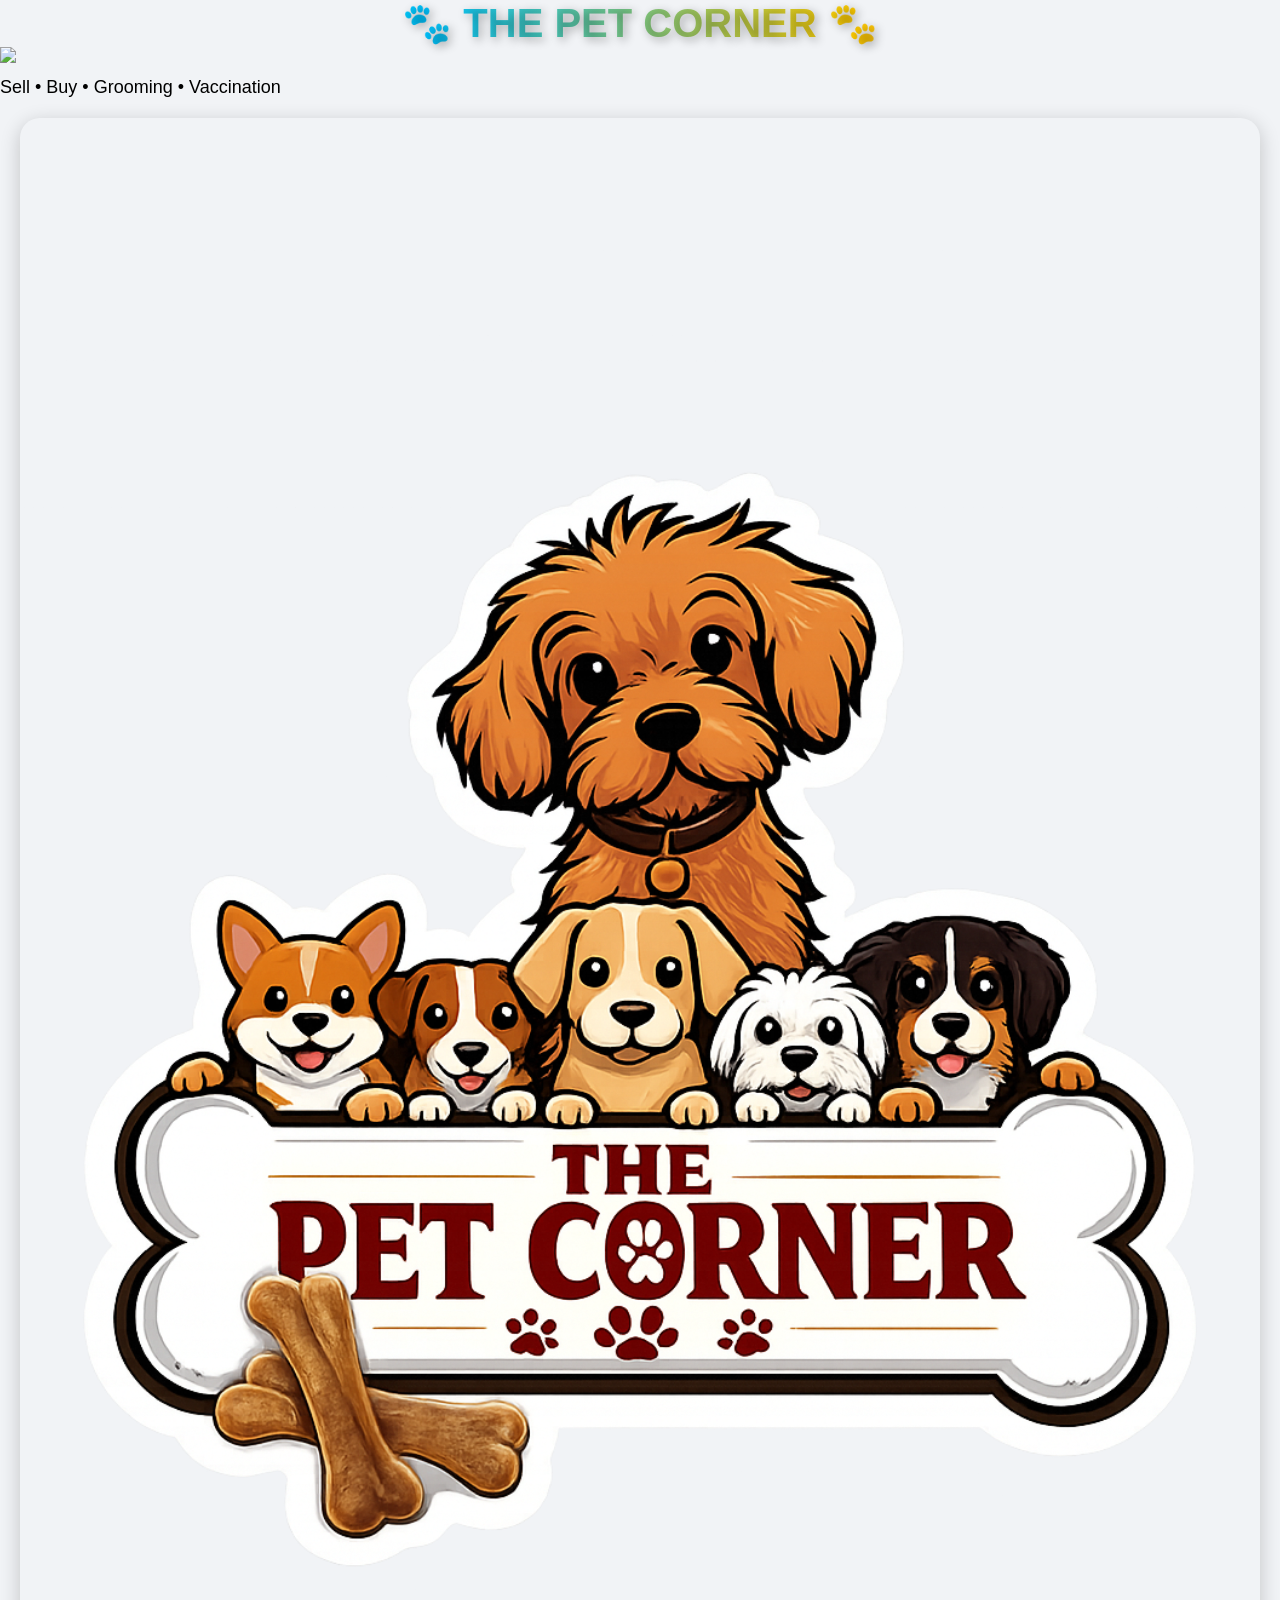
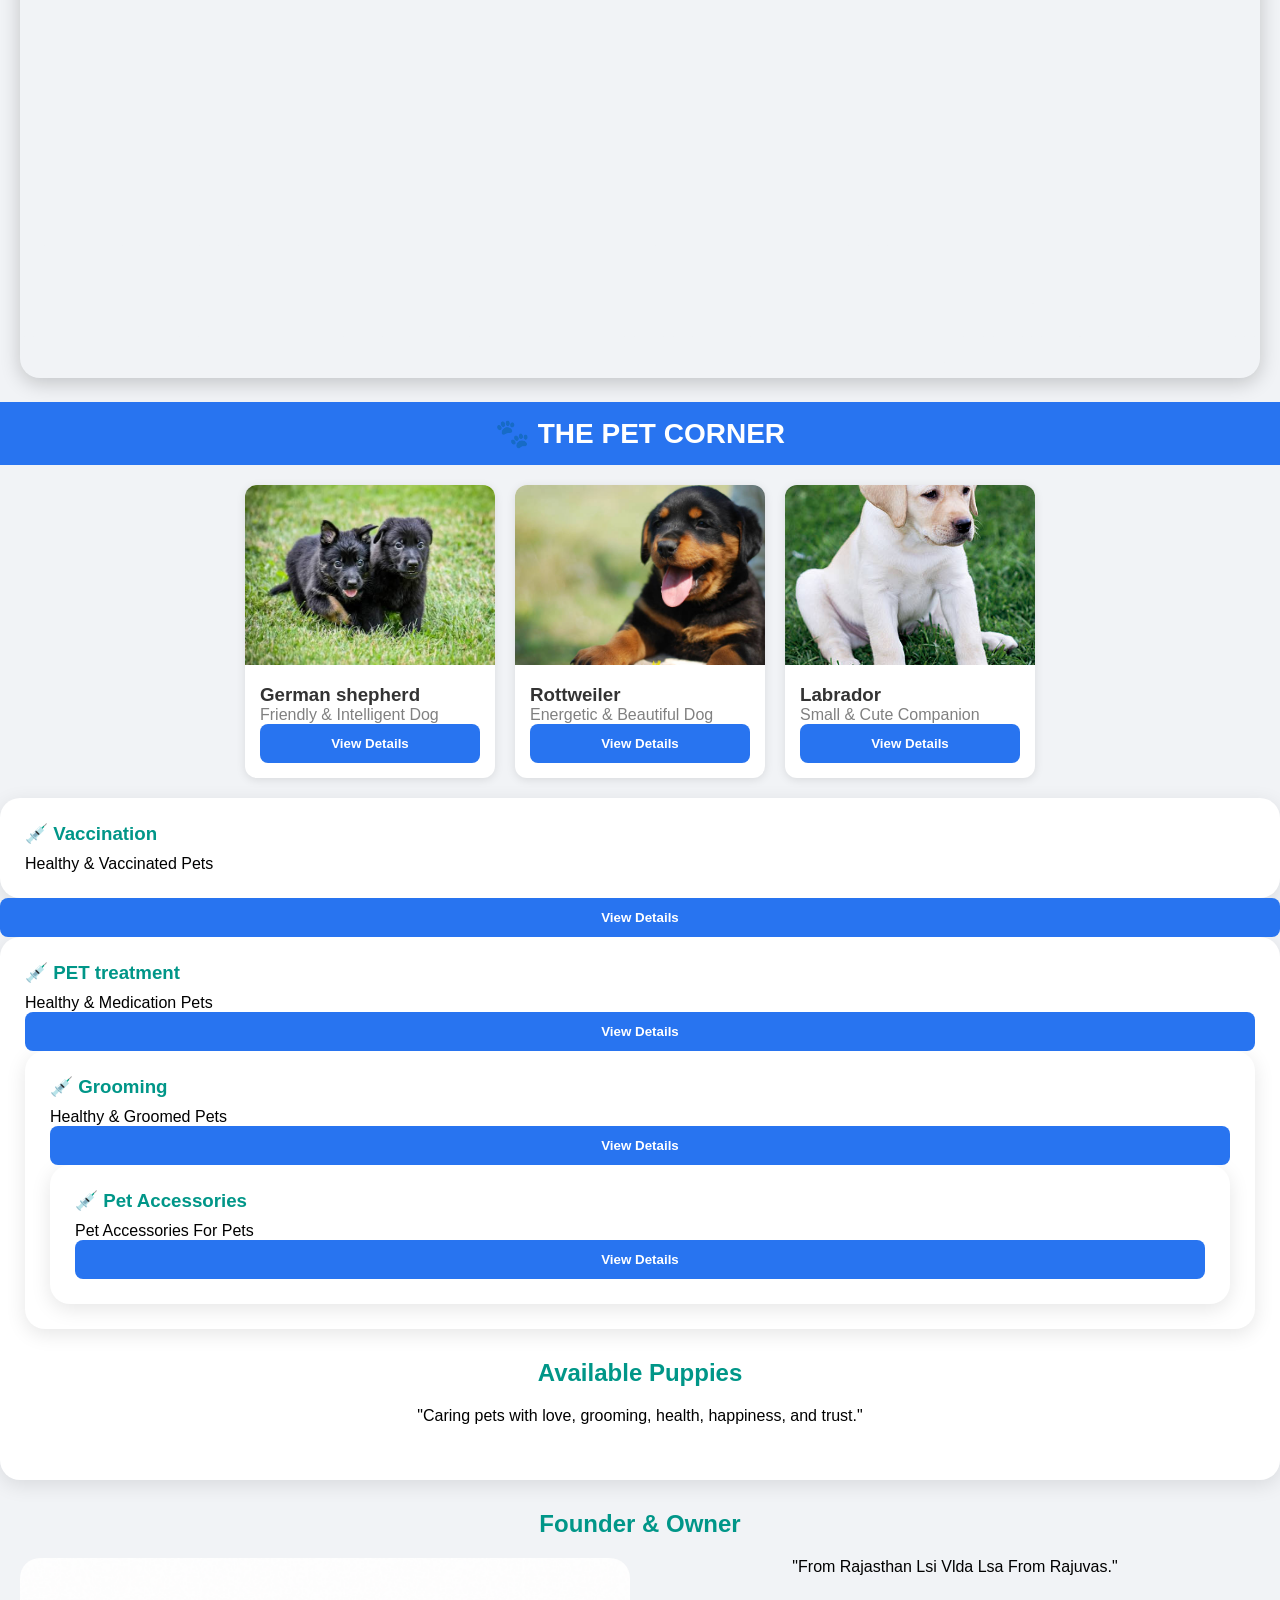
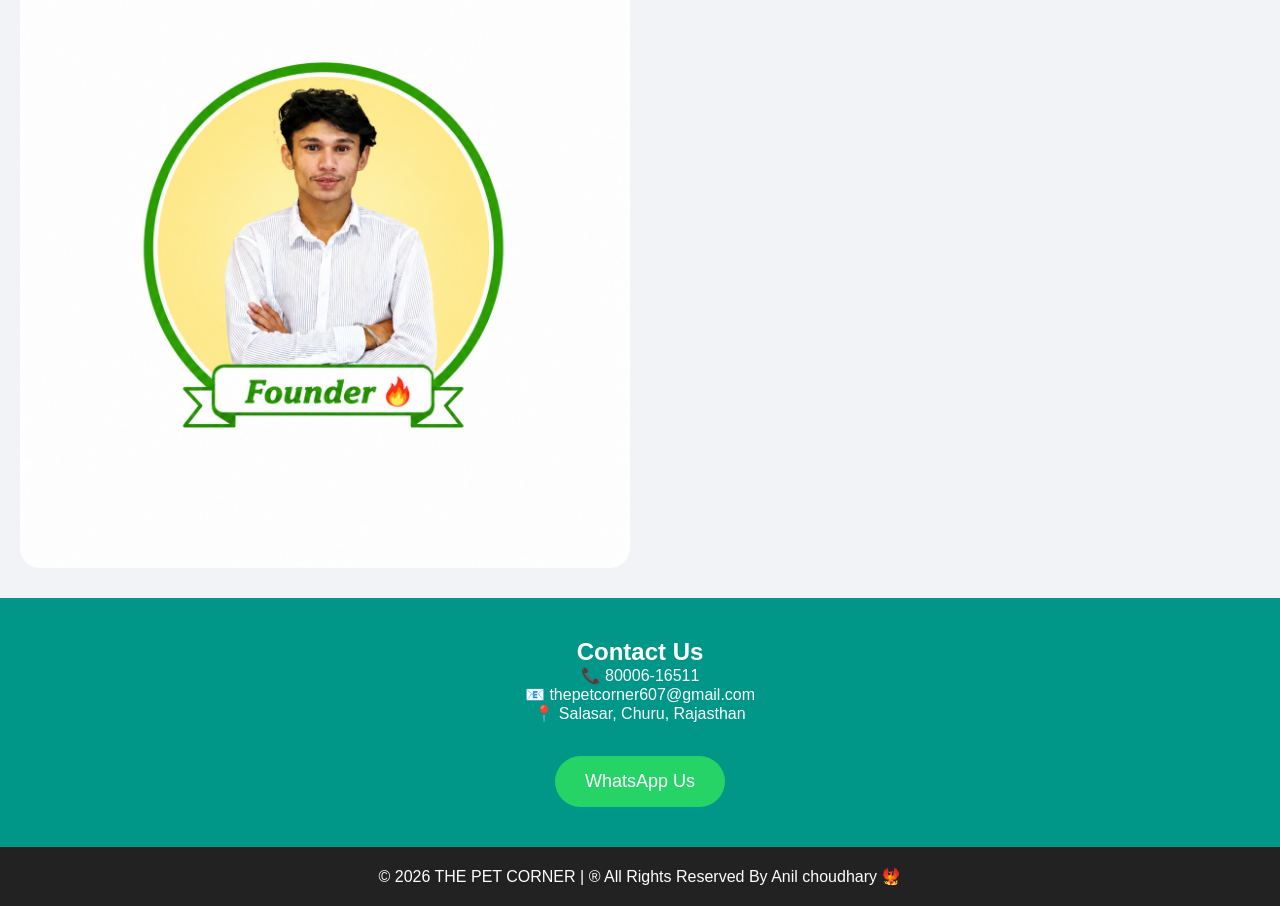
==== index.html @ 52d4ee11 "Update index.html" ====
<!DOCTYPE html>
<html lang="en">
<head>
  
 </head>

<meta charset="UTF-8">
<meta name="viewport" content="width=device-width, initial-scale=1.0">
<h1 class="site-title">🐾 THE PET CORNER 🐾</h1>
<style> .site-title{
    font-size: 40px;
    font-family: 'Poppins', sans-serif;
    font-weight: bold;
    text-align: center;
    background: linear-gradient(
        90deg,
        #00ff88,
        #00c3ff,
        #ffcc00,
        #ff66cc
    );
    -webkit-background-clip: text;
    -webkit-text-fill-color: transparent;
    text-shadow: 3px 3px 10px rgba(0,0,0,0.3);
    animation: glow 2s infinite alternate;
}

@keyframes glow {
    from {
        filter: drop-shadow(0 0 5px #00ff88);
    }
    to {
        filter: drop-shadow(0 0 15px #00c3ff);
    }
}
*{
margin:0;
padding:0;
box-sizing:border-box;
font-family:Arial,sans-serif;
}
body{
background:#f5f5f5;
}

<header> 
</header>
     alt="The Pet Corner Logo"
     class="logo">

header img{
width:60px;
border-radius:20px;
margin-bottom:15px;
}

header h1{
font-size:40px;
}

header p{
font-size:18px;
margin-top:10px;
}

.banner{
padding:20px;
}

.banner img{
width:100%;
border-radius:20px;
box-shadow:0 5px 20px rgba(0,0,0,0.2);
}

.services{
padding:30px 20px;
text-align:center;
}

.services h2{
font-size:32px;
margin-bottom:25px;
color:#009688;
}

.cards{
display:grid;
grid-template-columns:repeat(auto-fit,minmax(180px,1fr));
gap:20px;
}

.card{
background:white;
padding:25px;
border-radius:20px;
box-shadow:0 5px 20px rgba(0,0,0,0.1);
transition:0.3s;
}

.card:hover{
transform:translateY(-10px);
}

.card h3{
color:#009688;
margin-bottom:10px;
}

.gallery{
padding:30px 20px;
text-align:center;
}

.gallery h2{
color:#009688;
margin-bottom:20px;
}

.images{
display:grid;
grid-template-columns:repeat(auto-fit,minmax(250px,1fr));
gap:20px;
}

.images img{
width:100%;
border-radius:20px;
}

.contact{
background:#009688;
color:white;
text-align:center;
padding:40px 20px;
}

.btn{
display:inline-block;
background:#25D366;
padding:15px 30px;
border-radius:50px;
text-decoration:none;
color:white;
font-size:18px;
margin-top:15px;
}

footer{
background:#222;
color:white;
text-align:center;
padding:20px;
}
</style>
</head>

<body>

<header>

<img src="images/file_00000000beac72098fe82e5ff1f8ca90.png">

<h1> <style="Red"> </h1>

<p>     Sell • Buy • Grooming • Vaccination</p>

</header>


<section class="banner">

<img src="images/file_00000000352c72088e2aa1fa231c0dc7.png">

</section>


<!DOCTYPE html>
<html>
<head>
<title>Pet Corner</title>
<style>
body{
    font-family: Arial;
    background:#f1f3f6;
    margin:0;
}

.header{
    background:#2874f0;
    color:white;
    padding:15px;
    text-align:center;
    font-size:28px;
    font-weight:bold;
}

.pet-container{
    display:flex;
    flex-wrap:wrap;
    justify-content:center;
    gap:20px;
    padding:20px;
}

.pet-card{
    width:250px;
    background:white;
    border-radius:12px;
    box-shadow:0 2px 10px rgba(0,0,0,0.1);
    overflow:hidden;
    transition:0.3s;
}

.pet-card:hover{
    transform:translateY(-5px);
}

.pet-card img{
    width:100%;
    height:180px;
    object-fit:cover;
}

.pet-info{
    padding:15px;
}

.pet-info h3{
    margin:0;
    color:#333;
}

.pet-info p{
    color:gray;
}

button{
    width:100%;
    background:#2874f0;
    color:white;
    border:none;
    padding:12px;
    border-radius:8px;
    cursor:pointer;
    font-weight:bold;
}

button:hover{
    background:#1c5dc9;
}
</style>
</head>
<body>

<div class="header">
🐾 THE PET CORNER
</div>

<div class="pet-container">

    <div class="pet-card">
        <img src="logo/forselldog1.jpeg">
        <div class="pet-info">
            <h3>German shepherd</h3>
            <p>Friendly & Intelligent Dog</p>
            <button onclick="showDetails('German Shepherd')">
                View Details
            </button>
        </div>
    </div>

    <div class="pet-card">
        <img src="logo/forselldog2.jpg">
        <div class="pet-info">
            <h3>Rottweiler</h3>
            <p>Energetic & Beautiful Dog</p>
            <button onclick="showDetails('Rottweiler')">
                View Details
            </button>
        </div>
    </div>

    <div class="pet-card">
        <img src="logo/forselldog3.jpg">
        <div class="pet-info">
            <h3>Labrador</h3>
            <p>Small & Cute Companion</p>
            <button onclick="showDetails('Labrador')">
                View Details
            </button>
        </div>
    </div>

</div>

<script>
function showDetails(breed){

if(breed=="German Shepherd"){
alert(
"German shepherd\n\nLife: 4-6 months\nNature: Friendly\nPrice: ₹10,000 - 15,000"
);
}

if(breed=="Rottweiler"){
alert(
"Siberian Husky\n\nLife: 3-6 months\nNature: Energetic\nPrice: ₹10,000 - ₹20,000"
);
}

if(breed=="Labrador"){
alert(
"Pug\n\nLife: 3-12 months\nNature: Cute & Loyal\nPrice: ₹8,000 - ₹25,000"
);
}

}
</script>

</body>
</html>

<script>
function showDetails(breed){

if(breed=="German Shepherd"){
alert(
"Gsd,doublecoat\n\nLife: 3 -6months\nNature: Friendly\nPrice: ₹11,500 - ₹15,000"
);
}

if(breed=="Rottweiler"){
alert(
"Rottweiler\n\nLife: 3-6 months\nNature: Energetic\nPrice: ₹13,000 - ₹18,000"
);
}

if(breed=="Labrador"){
alert(
"Labrador\n\nLife: 3-8 monthss\nNature: Cute & Loyal\nPrice: ₹5,000 - ₹15,000"
);
}

}
</script>
</div>
</body>

<div id="websiteContent">
 
<div class="card">
<h3>💉 Vaccination</h3>
<p>Healthy & Vaccinated Pets</p>
<style>
.view details-btn{
    background: #25D366;/* WhatsApp Green */
    color: white;
    border: none;
    padding: 10px 25px;
    width: 150px; /* Button chota hoga */
    height: 45px;
    border-radius: 12px;
    font-size: 16px;
    font-weight: bold;
    cursor: pointer;
    display: block;
    margin: 15px auto;
}

.vaccination-btn:hover{
    background: #1ebe5d;
}
</style>
</div>
</div>
  <button onclick="window.open('https://wa.me/918000616511')">
View Details
  </button>
<div class="card">
<h3>💉 PET treatment</h3>
<p>Healthy & Medication Pets</p>

  <button onclick="window.open('https://wa.me/918000616511')">
View Details
  </button>
<div class="card">
<h3>💉 Grooming</h3>
<p>Healthy & Groomed Pets</p>

  <button onclick="window.open('https://wa.me/918000616511')">
View Details
  </button>
<div class="card">
<h3>💉 Pet Accessories</h3>
<p>Pet Accessories For Pets</p>

  <button onclick="window.open('https://wa.me/918000616511')">
View Details
  </button>

<style>
.view details-btn{
    background: #25D366;/* WhatsApp Green */
    color: white;
    border: none;
    padding: 10px 25px;
    width: 150px; /* Button chota hoga */
    height: 45px;
    border-radius: 12px;
    font-size: 16px;
    font-weight: bold;
    cursor: pointer;
    display: block;
    margin: 15px auto;
}

.vaccination-btn:hover{
    background: #1ebe5d;
}
</style>
</div>
</div>
<section class="gallery">
  
<h2>Available Puppies</h2>

<div class="images">

"Caring pets with love, grooming, health, happiness, and trust."

</div>
</div>

</section>


<section class="gallery">

<h2>Founder & Owner</h2>

<div class="images">

<img src="logo/file_000000001bac720b96f22aa8c407ec37.png">
"From Rajasthan Lsi Vlda Lsa From Rajuvas."

</div>

</section>

<section class="contact">

<h2>Contact Us</h2>

<p>📞 80006-16511</p>

<p>📧 thepetcorner607@gmail.com</p>

<p>📍 Salasar, Churu, Rajasthan</p>

<br>

<a class="btn"
href="https://wa.me/918000616511">
WhatsApp Us
</a>

</section>


<footer>

© 2026 THE PET CORNER | ® All Rights Reserved By Anil choudhary 🐦‍🔥

</footer>

<img src="images/Screenshot_2026-07-08-22-14-52-12_99c04817c0de5652397fc8b56c3b3817.jpg" class="logo" alt="Anil Choudhary 607>

</body>
  <img src="images/file_00000000beac72098fe82e5ff1f8ca90.png" class="logo" alt="Anil choudhary 607>
  
</html>
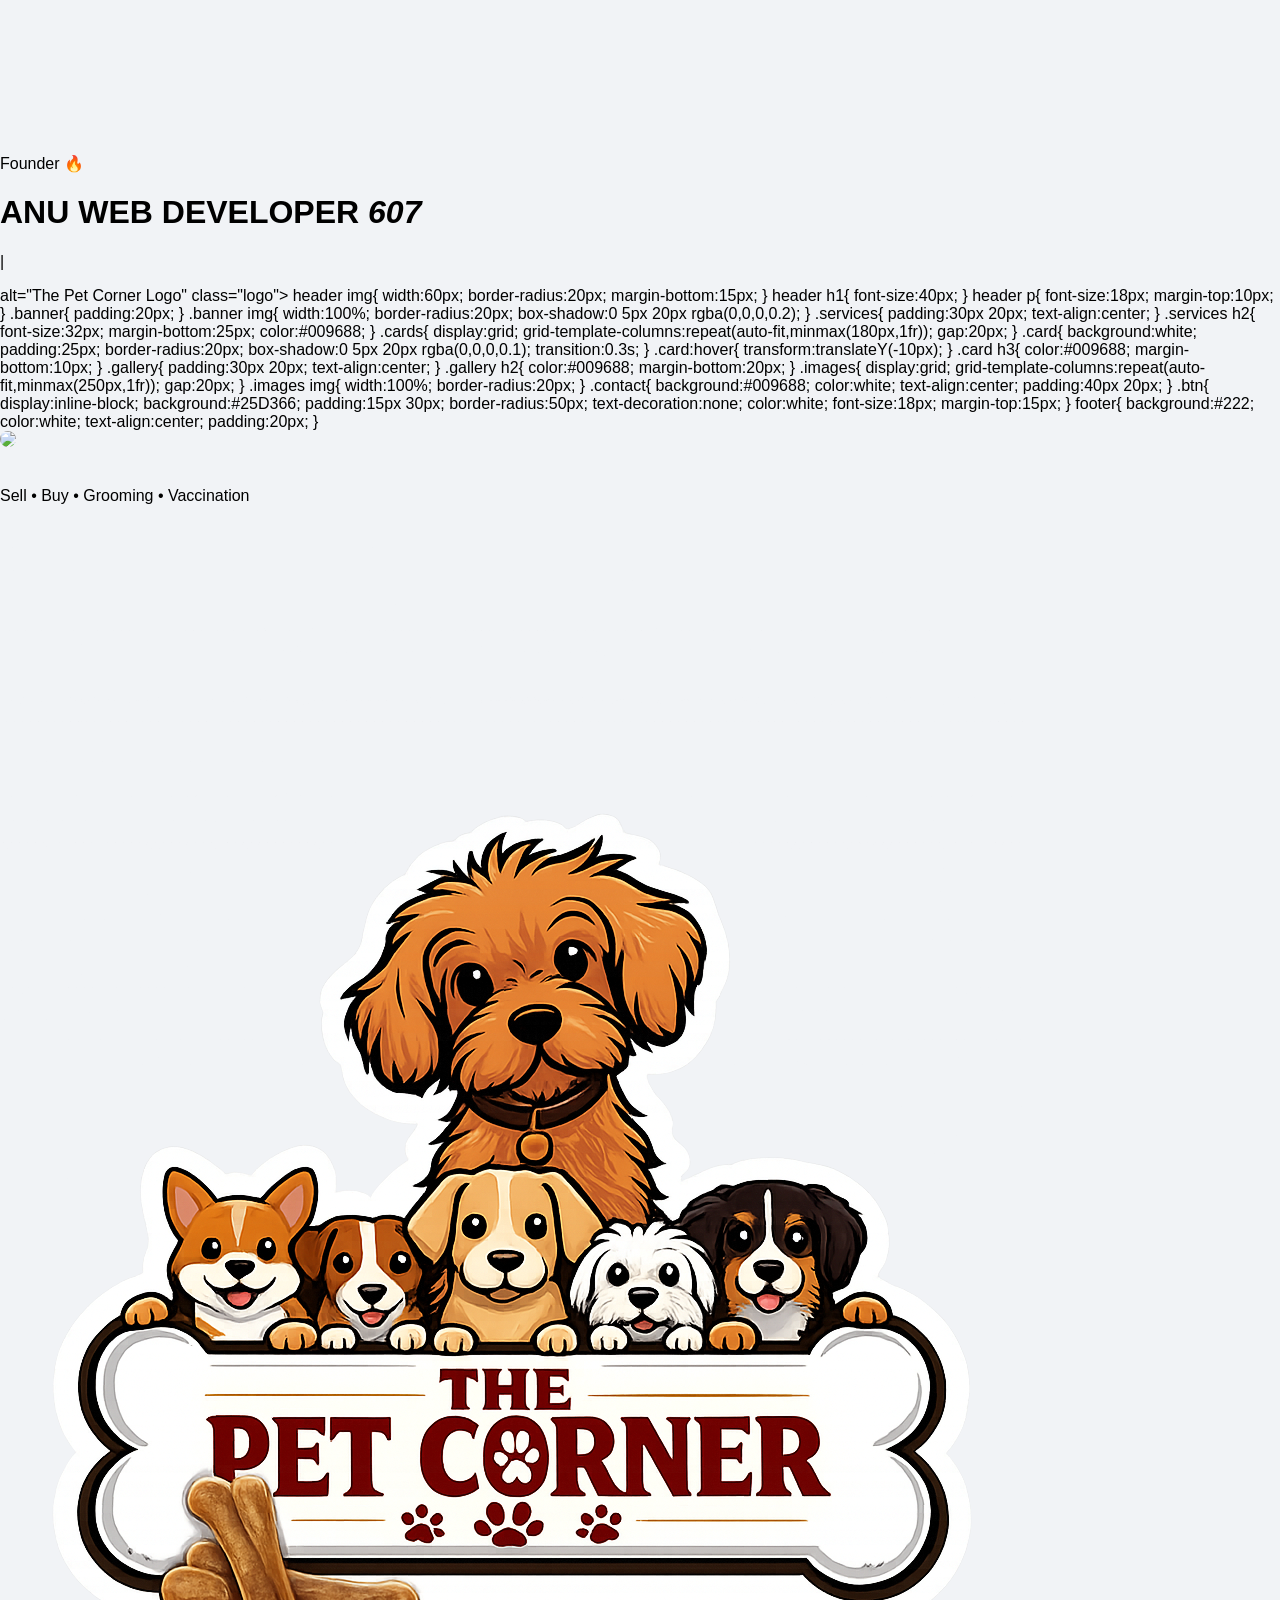
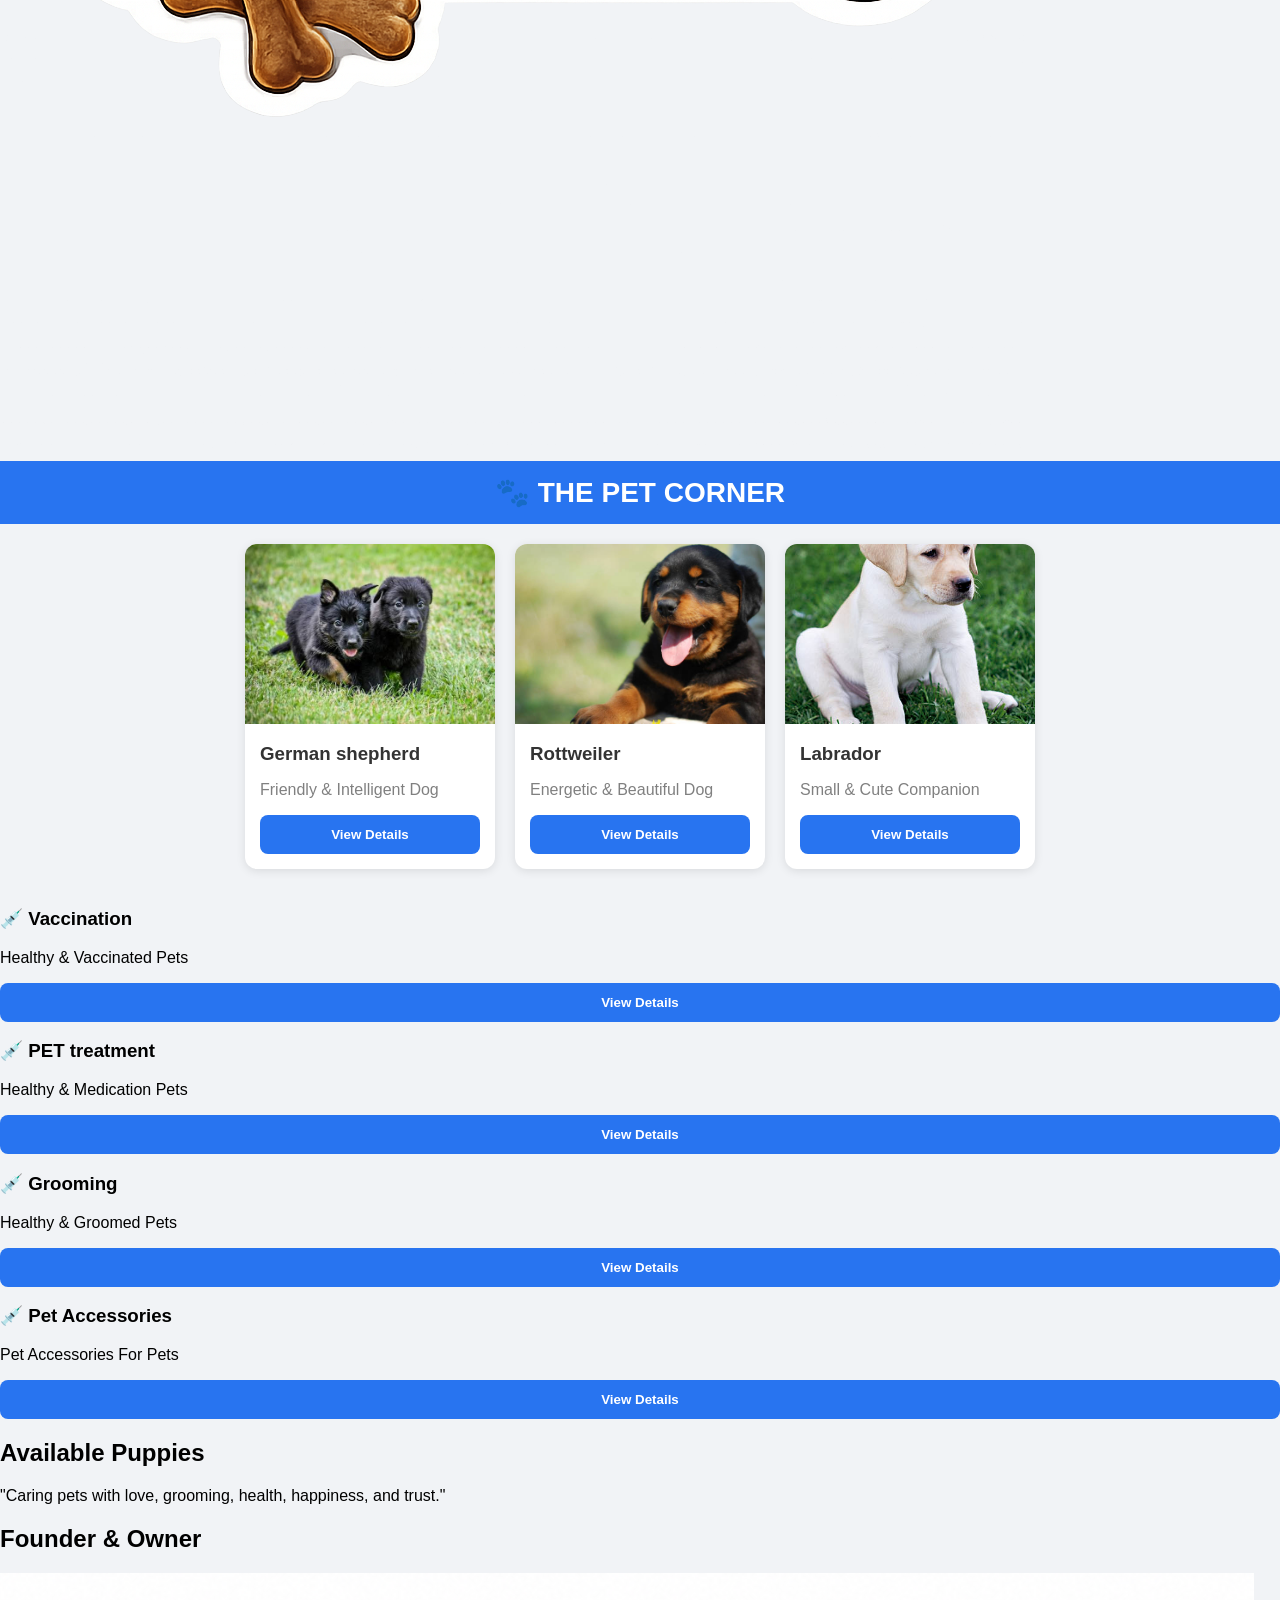
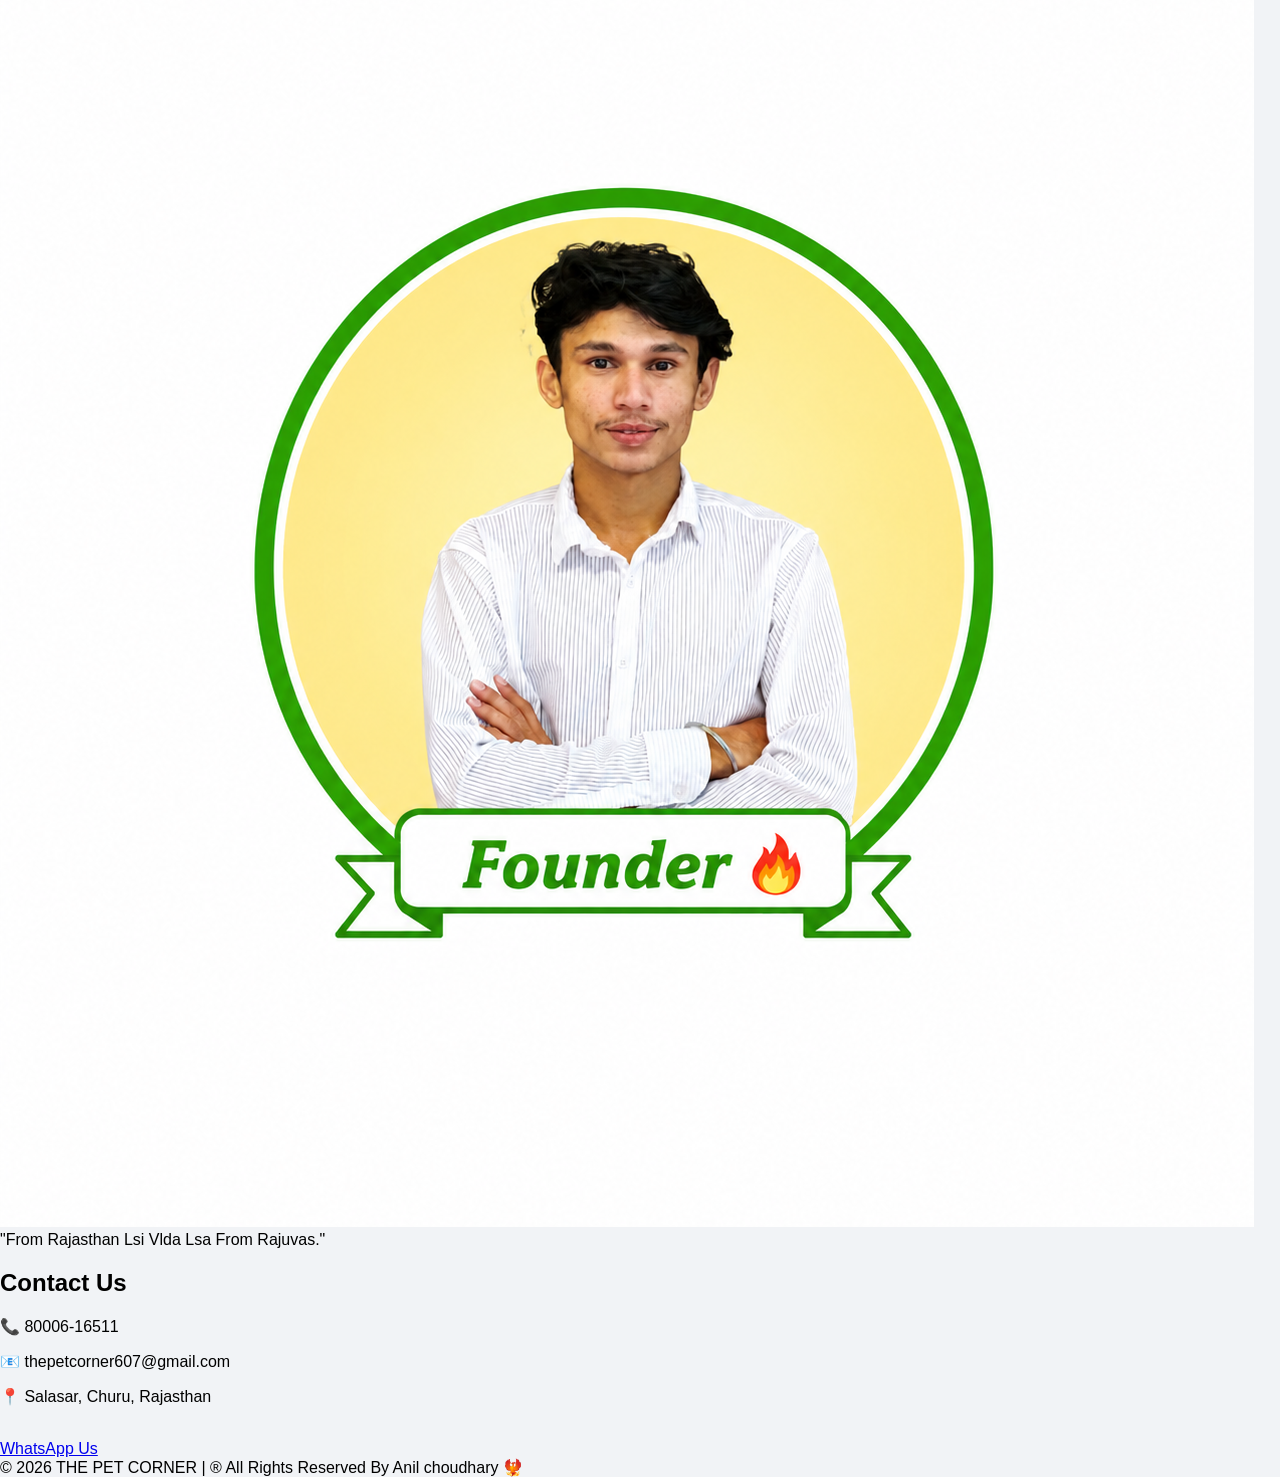
==== commit ce662553: "Refactor index.html structure and add content" ====
--- a/index.html
+++ b/index.html
@@ -1,48 +1,58 @@
 <!DOCTYPE html>
 <html lang="en">
 <head>
-  
- </head>
-
 <meta charset="UTF-8">
 <meta name="viewport" content="width=device-width, initial-scale=1.0">
-<h1 class="site-title">🐾 THE PET CORNER 🐾</h1>
-<style> .site-title{
-    font-size: 40px;
-    font-family: 'Poppins', sans-serif;
-    font-weight: bold;
-    text-align: center;
-    background: linear-gradient(
-        90deg,
-        #00ff88,
-        #00c3ff,
-        #ffcc00,
-        #ff66cc
-    );
-    -webkit-background-clip: text;
-    -webkit-text-fill-color: transparent;
-    text-shadow: 3px 3px 10px rgba(0,0,0,0.3);
-    animation: glow 2s infinite alternate;
-}
-
-@keyframes glow {
-    from {
-        filter: drop-shadow(0 0 5px #00ff88);
-    }
-    to {
-        filter: drop-shadow(0 0 15px #00c3ff);
-    }
-}
-*{
-margin:0;
-padding:0;
-box-sizing:border-box;
-font-family:Arial,sans-serif;
-}
-body{
-background:#f5f5f5;
-}
-
+<title>Anu Web Developer 607</title>
+<link rel="stylesheet" href="style.css">
+</head>
+<body>
+
+  <div class="stage">
+
+    <!-- ambient particles -->
+    <canvas id="particles"></canvas>
+
+    <div class="content">
+
+      <div class="left">
+        <div class="avatar-wrap">
+          <div class="avatar-ring"></div>
+          <div class="avatar-ring ring-2"></div>
+          <div class="avatar">
+            <img src="avatar.png" alt="Founder" onerror="this.style.display='none'">
+          </div>
+          <div class="badge">Founder <span class="fire">🔥</span></div>
+        </div>
+
+        <h1 class="title">
+          <span class="line line-1">ANU WEB</span>
+          <span class="line line-2">DEVELOPER <em>607</em></span>
+        </h1>
+
+        <p class="subtitle"><span class="typer" id="typer"></span><span class="cursor">|</span></p>
+      </div>
+
+      <div class="right">
+        <div class="tri-scene" id="triScene">
+          <div class="tri tri-orange" style="--c1:#ffb347; --c2:#ff7a1a;"></div>
+          <div class="tri tri-blue"   style="--c1:#4fc3f7; --c2:#1e88c7;"></div>
+          <div class="tri tri-green" style="--c1:#a4e05a; --c2:#6fb52c;"></div>
+        </div>
+      </div>
+
+    </div>
+
+    <div class="glow glow-orange"></div>
+    <div class="glow glow-blue"></div>
+    <div class="glow glow-green"></div>
+
+  </div>
+
+<script src="script.js"></script>
+</body>
+</html>
+</head>
 <header> 
 </header>
      alt="The Pet Corner Logo"
--- a/style.css
+++ b/style.css
@@ -0,0 +1,43 @@
+header img{
+    width:100px;
+    border-radius:20px;
+    margin-bottom:15px;
+}
+
+.logo{
+    image:url('Logo/file_00000000beac72098fe82e5ff1f8ca90.png')
+    display:block;
+    margin:auto;
+}
+body{
+    background-image:url('images/yourimage.jpg');
+    background-size:cover;
+    background-position:center;
+    background-repeat:no-repeat;
+    background-attachment:fixed;
+}
+all buttons{
+  background: yellow (45deg,#00c853,#00e676);
+}
+
+button{
+  background: yellow (45deg,#00c853,#00e676);
+🐕 pet sale
+}
+
+button{
+  background: green (45deg,#00c853,#00e676);
+}
+<button>💉 vaccination</button>
+
+button{
+  background: white (45deg,#00c853,#00e676);
+}
+button:hover{
+    transform:translateY(-4px);
+    box-shadow:0 0 25px #25D366;
+}
+<button>view details</button>
+button{
+    background:light sky (45deg,#00c853,#00e676);
+    
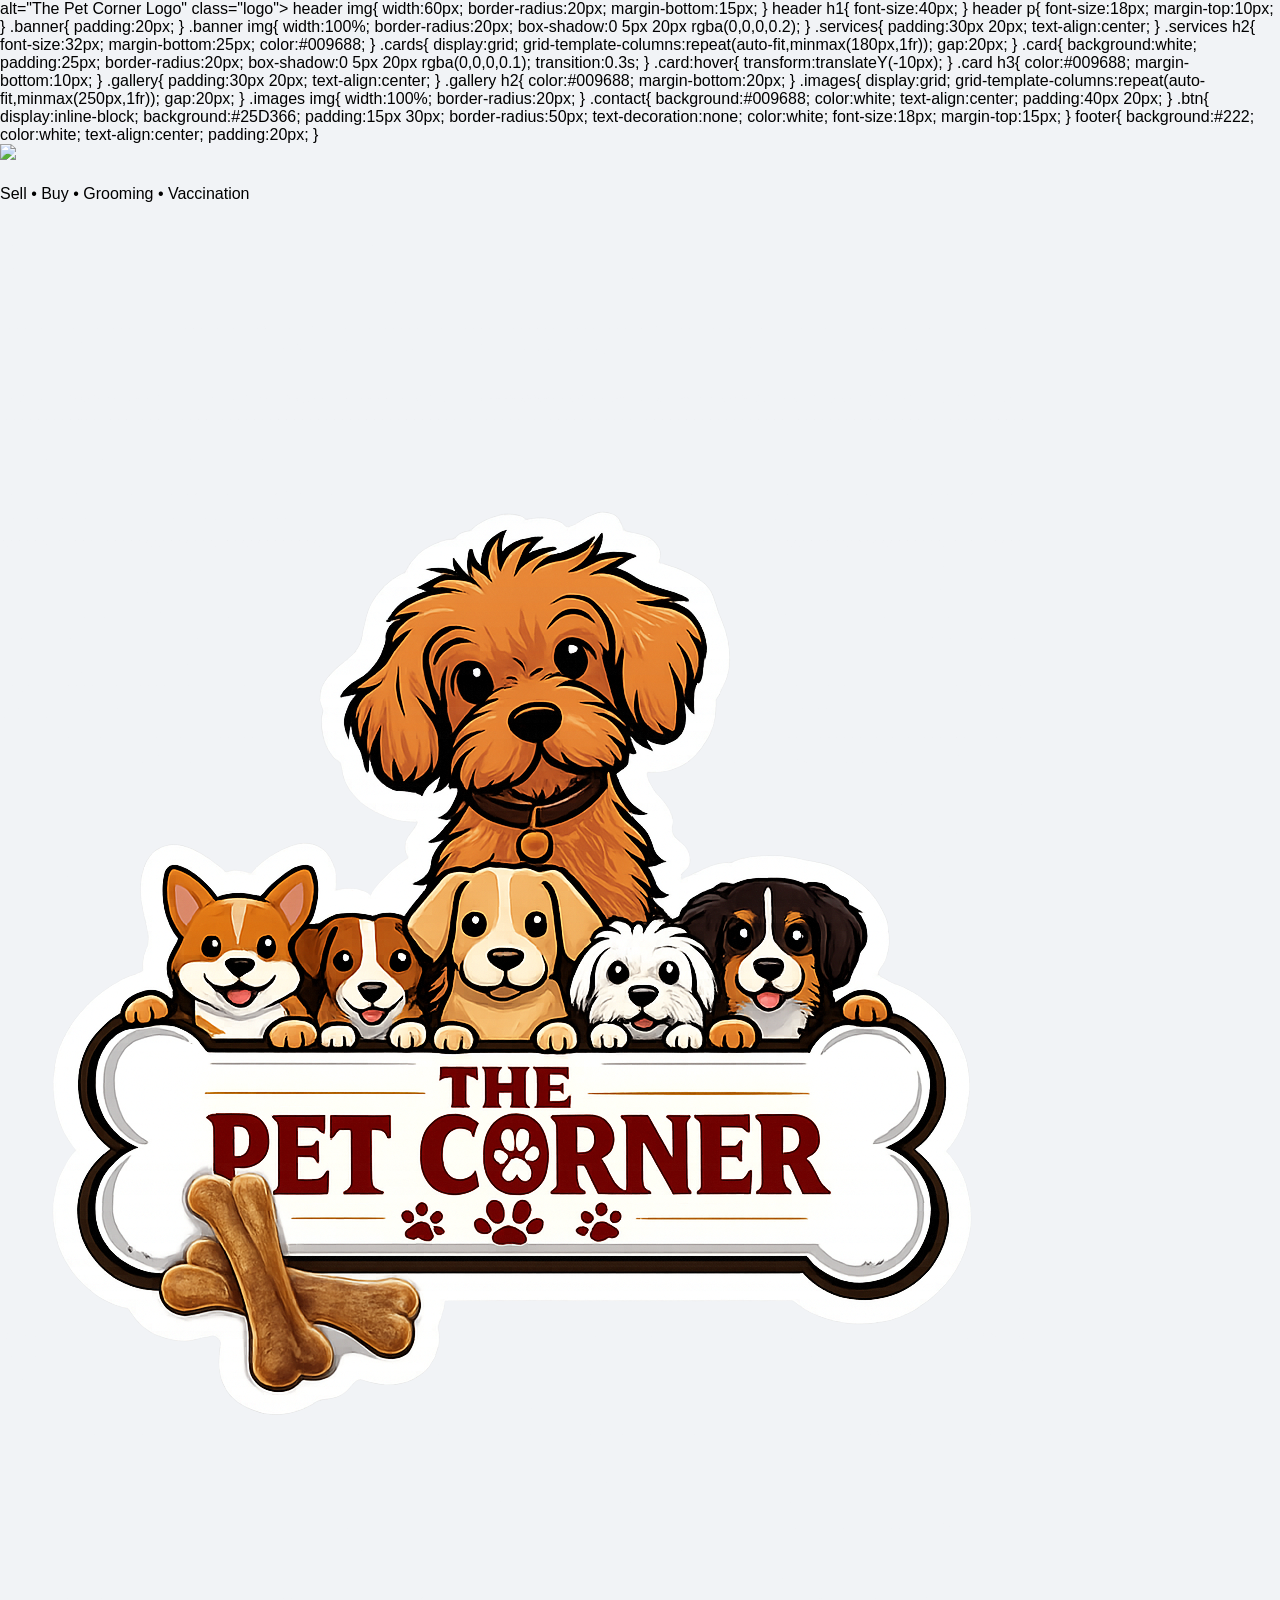
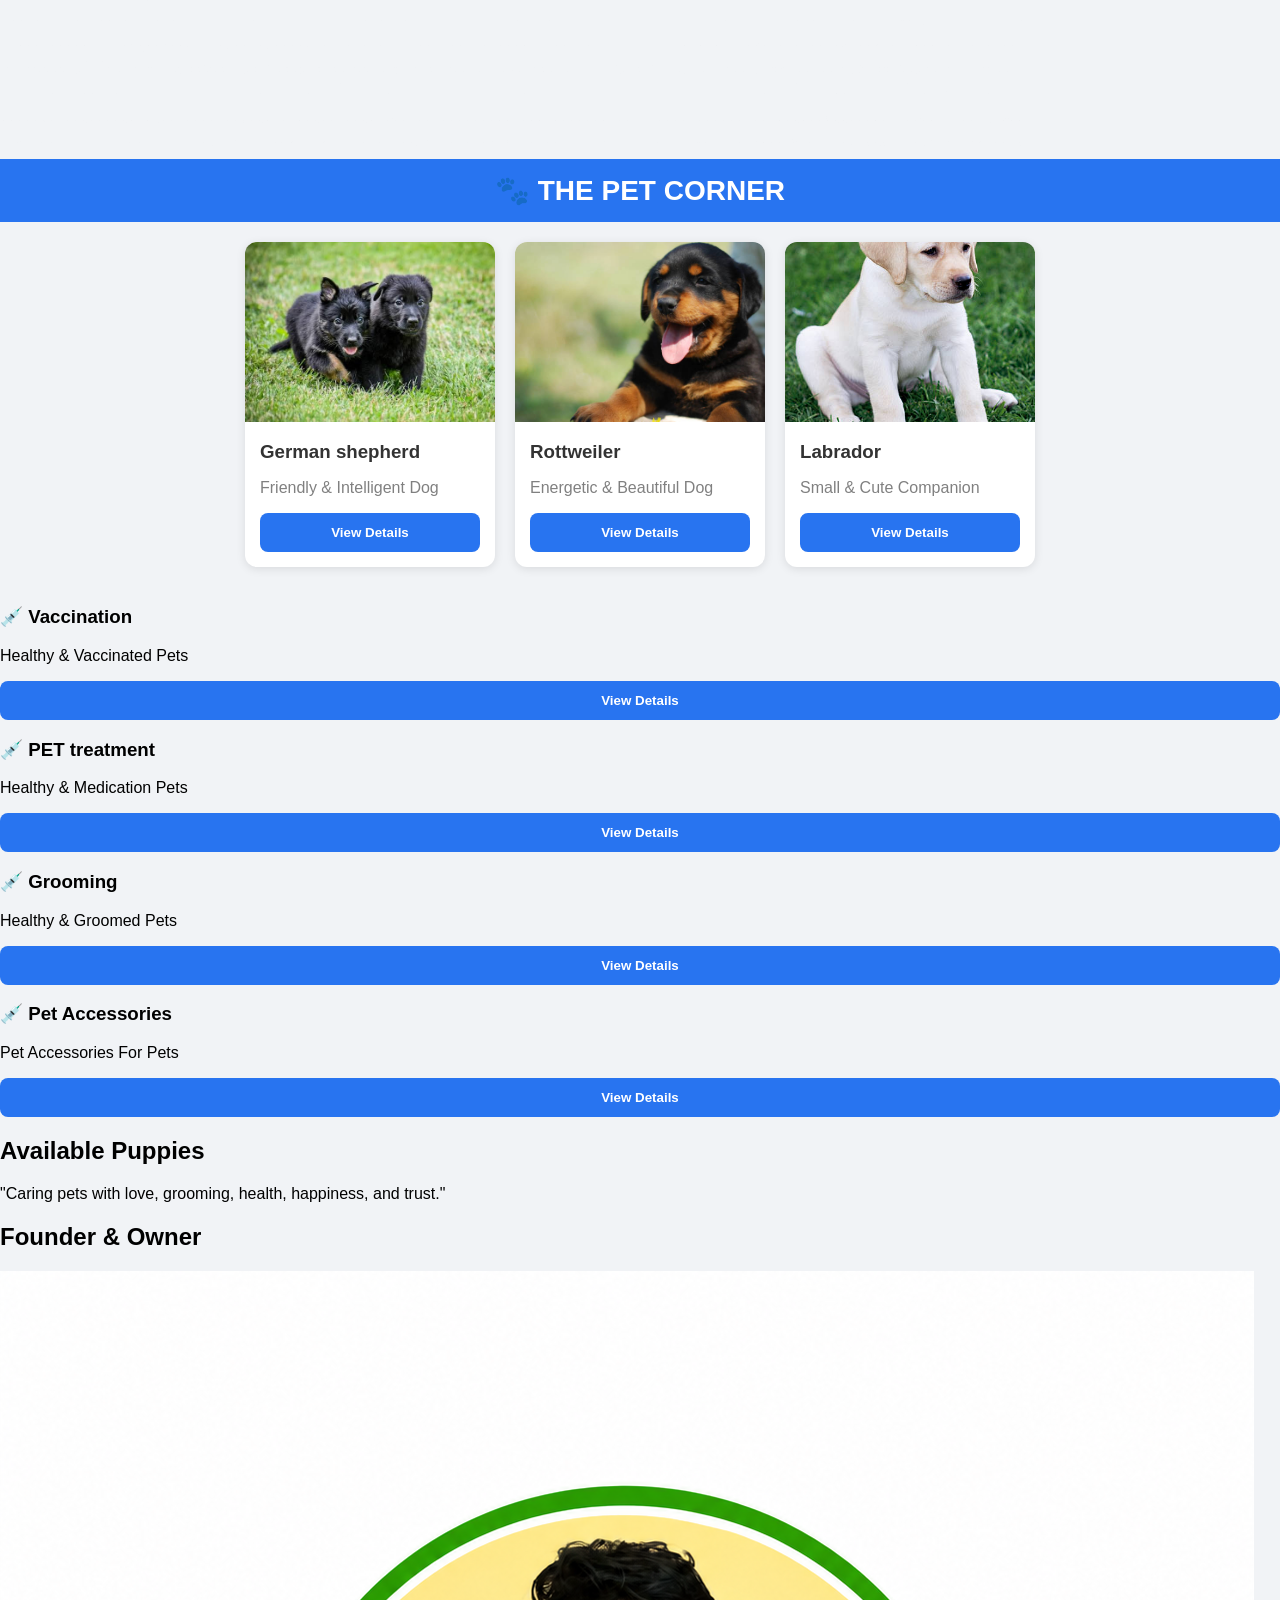
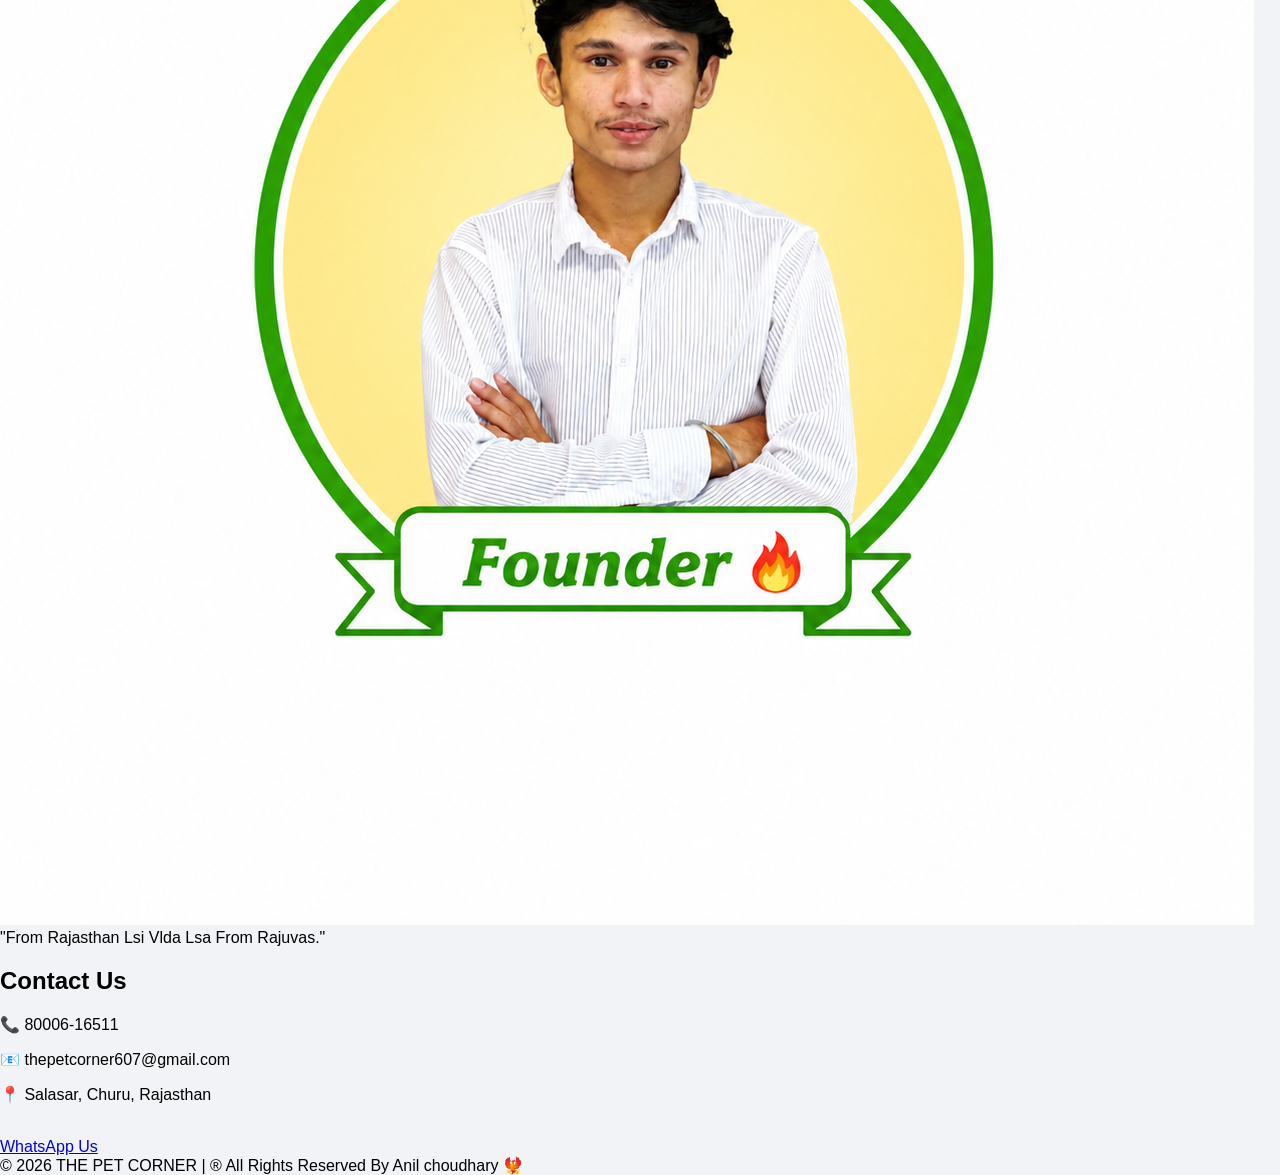
==== commit 07070282: "Remove main content from index.html" ====
--- a/index.html
+++ b/index.html
@@ -1,57 +1,7 @@
 <!DOCTYPE html>
 <html lang="en">
 <head>
-<meta charset="UTF-8">
-<meta name="viewport" content="width=device-width, initial-scale=1.0">
-<title>Anu Web Developer 607</title>
-<link rel="stylesheet" href="style.css">
-</head>
-<body>
-
-  <div class="stage">
-
-    <!-- ambient particles -->
-    <canvas id="particles"></canvas>
-
-    <div class="content">
-
-      <div class="left">
-        <div class="avatar-wrap">
-          <div class="avatar-ring"></div>
-          <div class="avatar-ring ring-2"></div>
-          <div class="avatar">
-            <img src="avatar.png" alt="Founder" onerror="this.style.display='none'">
-          </div>
-          <div class="badge">Founder <span class="fire">🔥</span></div>
-        </div>
-
-        <h1 class="title">
-          <span class="line line-1">ANU WEB</span>
-          <span class="line line-2">DEVELOPER <em>607</em></span>
-        </h1>
-
-        <p class="subtitle"><span class="typer" id="typer"></span><span class="cursor">|</span></p>
-      </div>
-
-      <div class="right">
-        <div class="tri-scene" id="triScene">
-          <div class="tri tri-orange" style="--c1:#ffb347; --c2:#ff7a1a;"></div>
-          <div class="tri tri-blue"   style="--c1:#4fc3f7; --c2:#1e88c7;"></div>
-          <div class="tri tri-green" style="--c1:#a4e05a; --c2:#6fb52c;"></div>
-        </div>
-      </div>
-
-    </div>
-
-    <div class="glow glow-orange"></div>
-    <div class="glow glow-blue"></div>
-    <div class="glow glow-green"></div>
-
-  </div>
-
-<script src="script.js"></script>
-</body>
-</html>
+
 </head>
 <header> 
 </header>
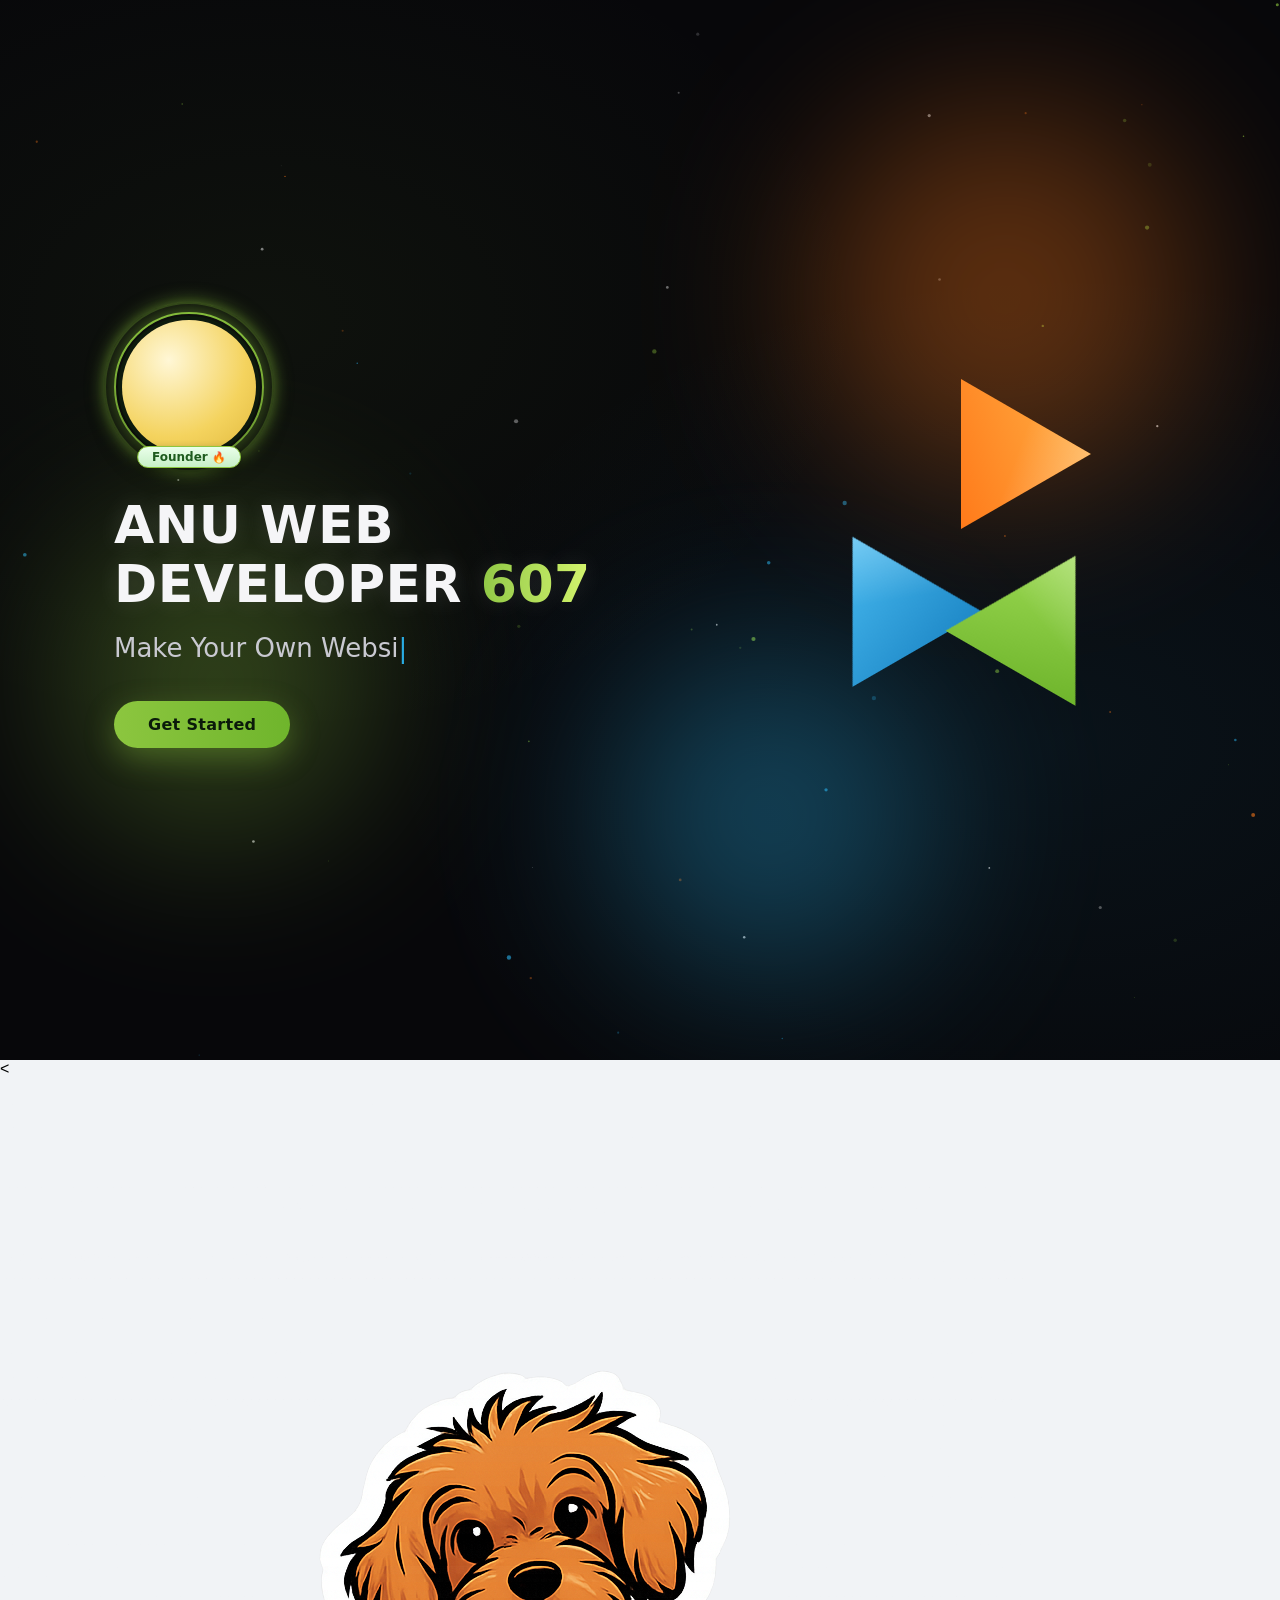
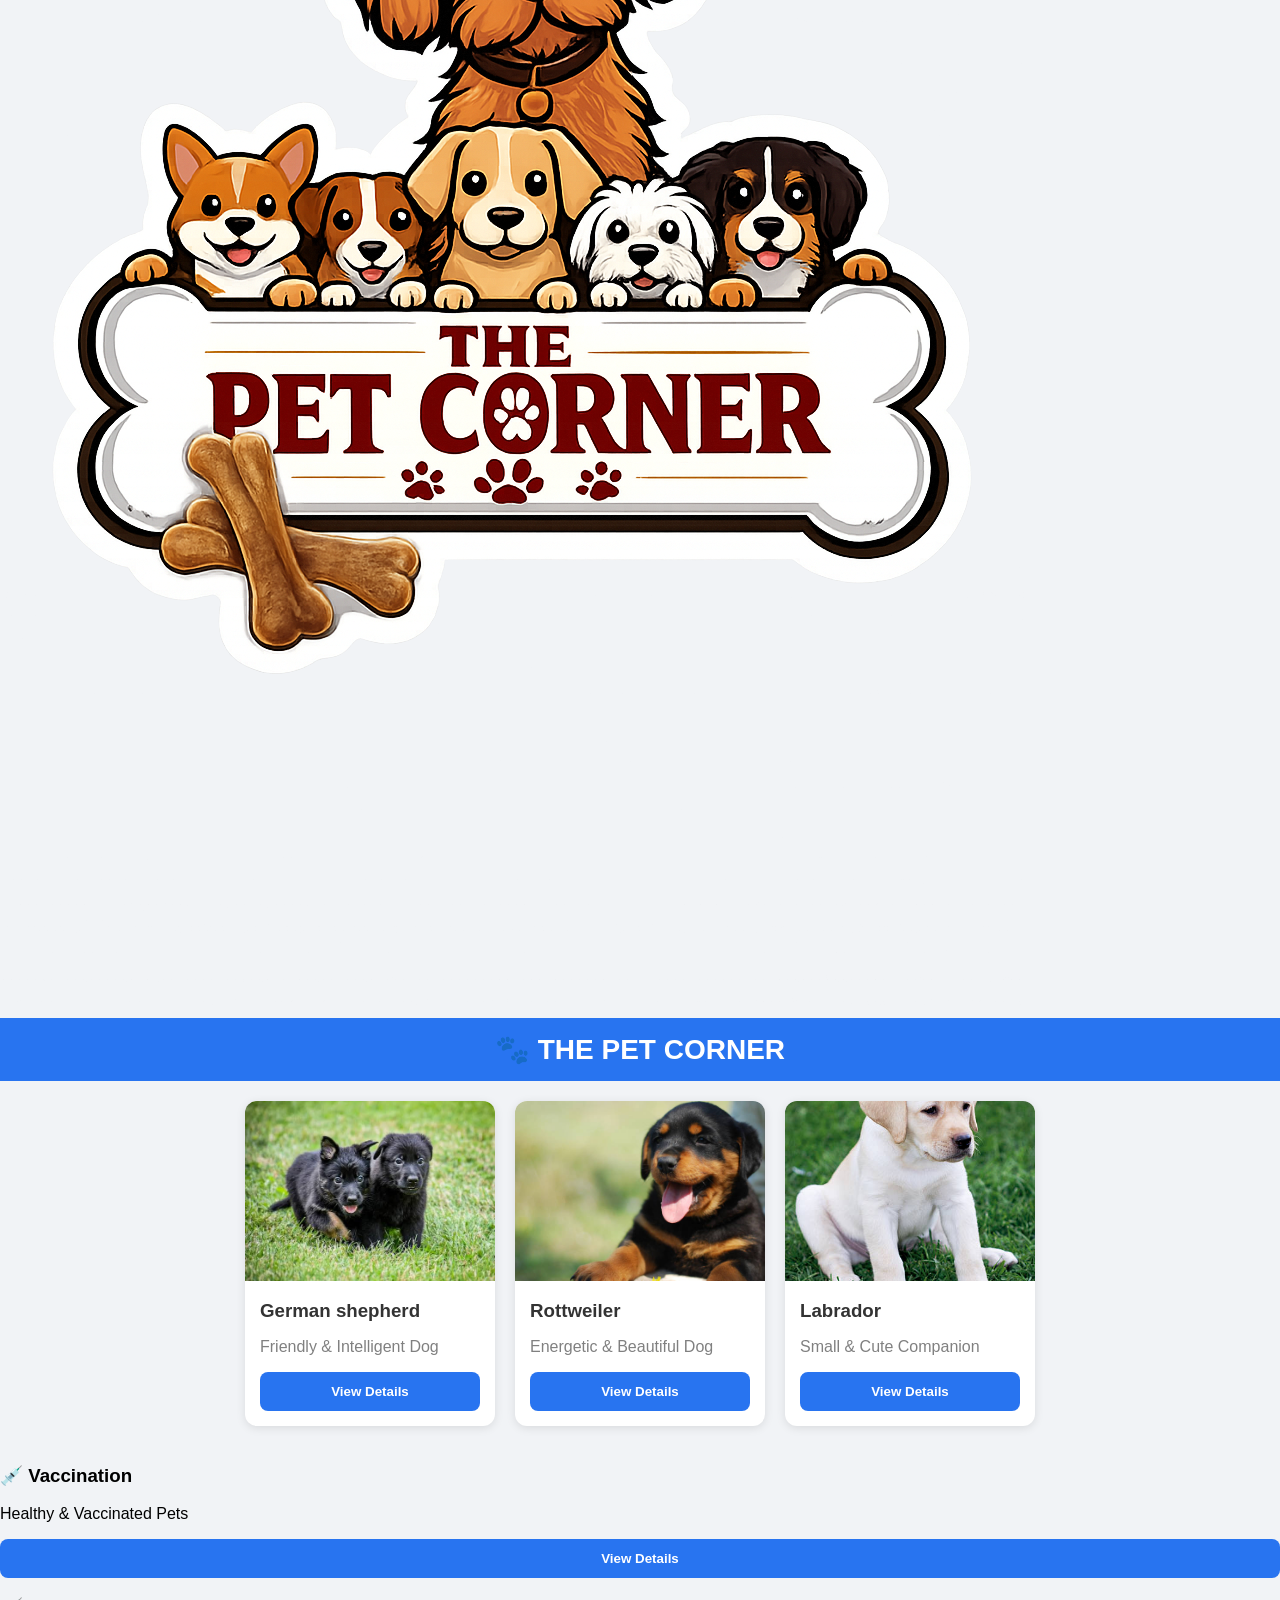
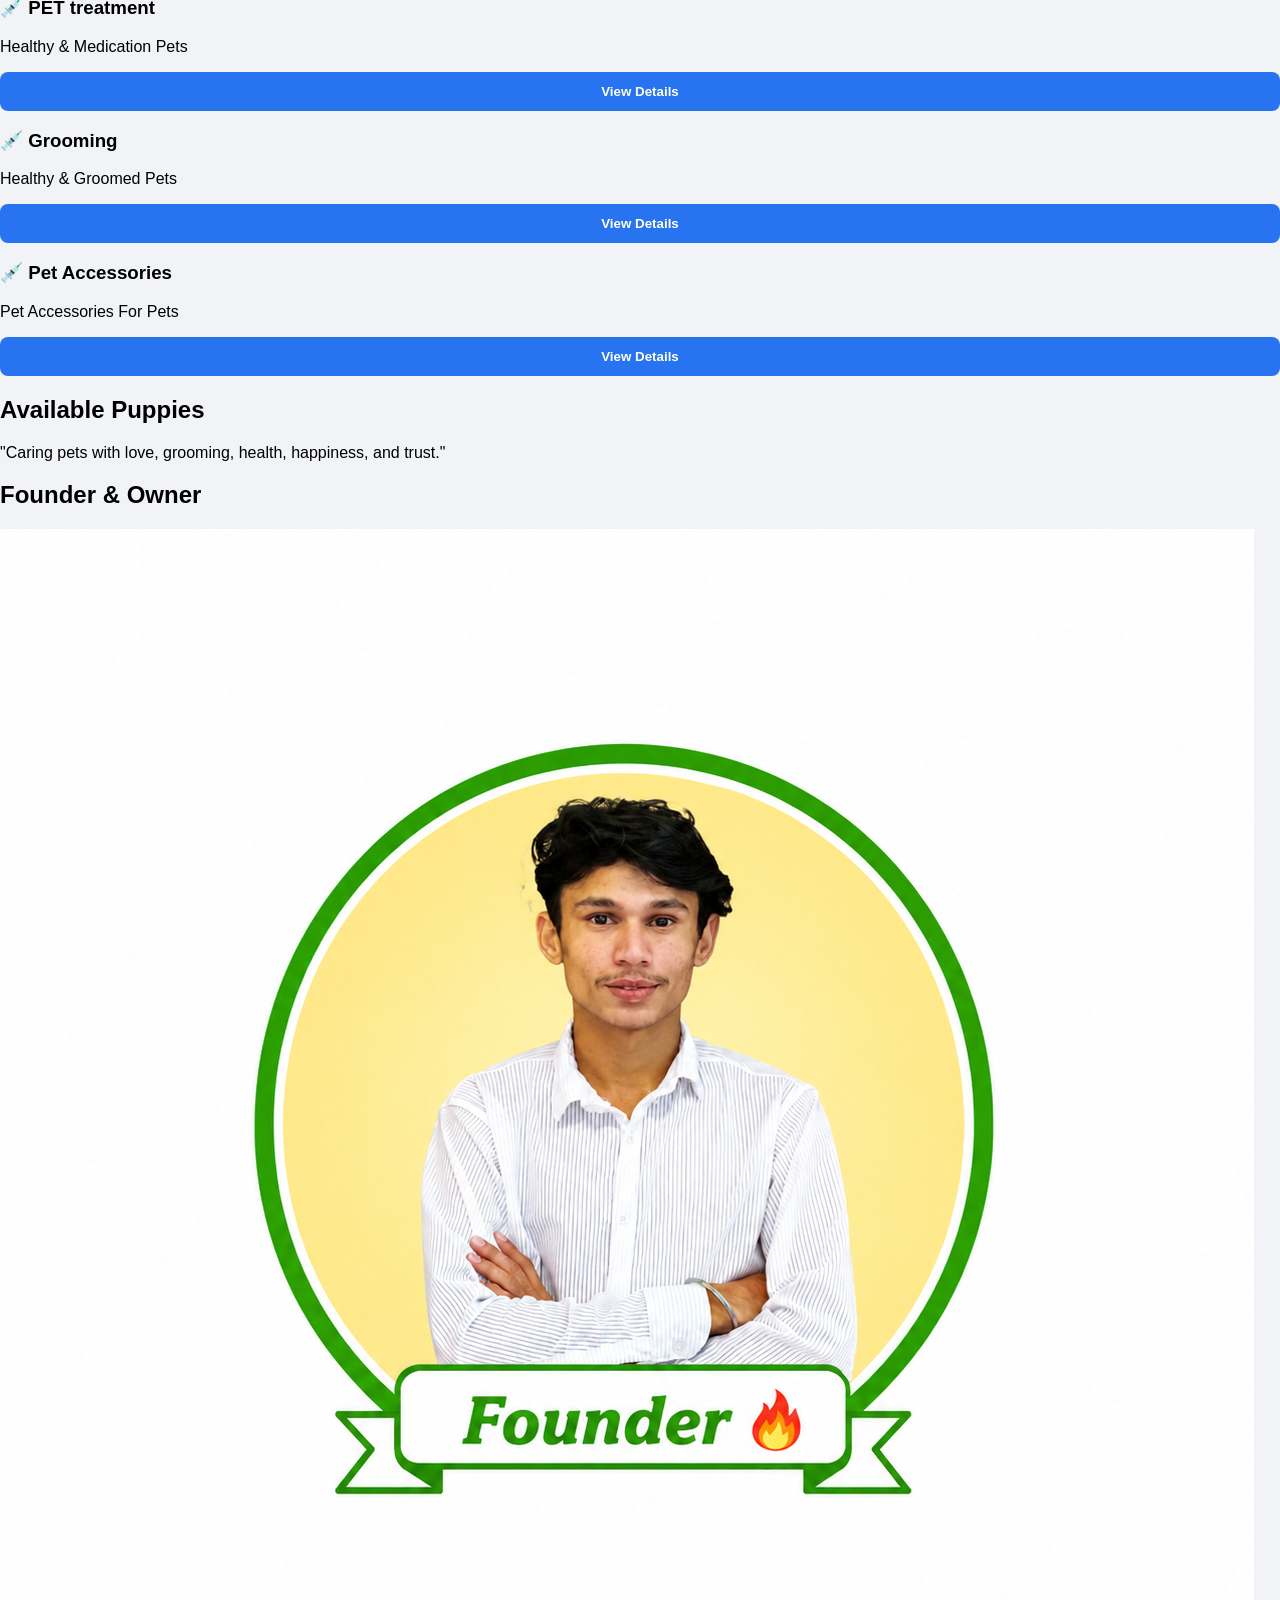
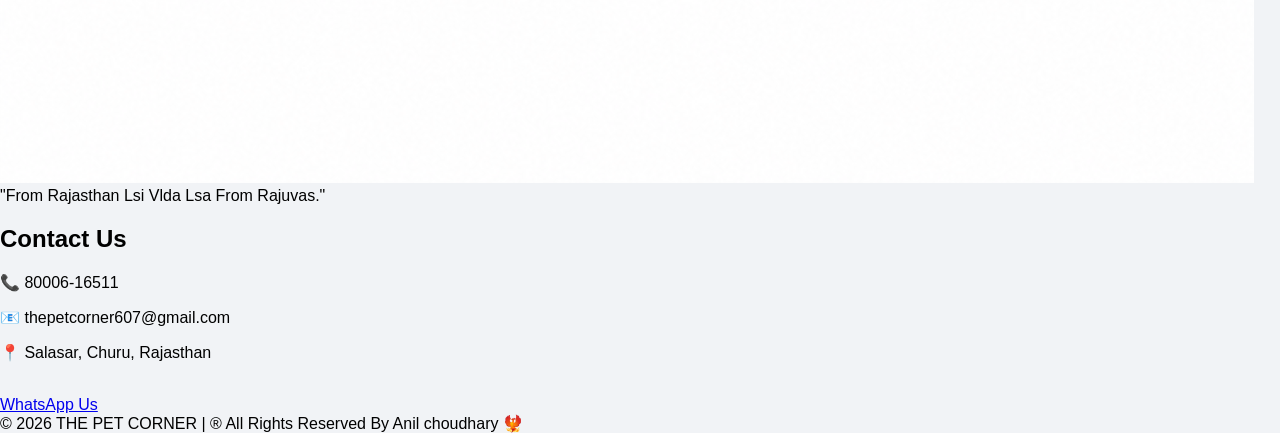
==== commit c2bcd345: "Refactor index.html for hero section layout" ====
--- a/index.html
+++ b/index.html
@@ -1,134 +1,65 @@
 <!DOCTYPE html>
 <html lang="en">
 <head>
-
+<meta charset="UTF-8">
+<meta name="viewport" content="width=device-width, initial-scale=1.0">
+<title>Anu Web Developer 607 — Hero Section Demo</title>
+<link rel="stylesheet" href="hero.css">
 </head>
-<header> 
-</header>
-     alt="The Pet Corner Logo"
-     class="logo">
-
-header img{
-width:60px;
-border-radius:20px;
-margin-bottom:15px;
-}
-
-header h1{
-font-size:40px;
-}
-
-header p{
-font-size:18px;
-margin-top:10px;
-}
-
-.banner{
-padding:20px;
-}
-
-.banner img{
-width:100%;
-border-radius:20px;
-box-shadow:0 5px 20px rgba(0,0,0,0.2);
-}
-
-.services{
-padding:30px 20px;
-text-align:center;
-}
-
-.services h2{
-font-size:32px;
-margin-bottom:25px;
-color:#009688;
-}
-
-.cards{
-display:grid;
-grid-template-columns:repeat(auto-fit,minmax(180px,1fr));
-gap:20px;
-}
-
-.card{
-background:white;
-padding:25px;
-border-radius:20px;
-box-shadow:0 5px 20px rgba(0,0,0,0.1);
-transition:0.3s;
-}
-
-.card:hover{
-transform:translateY(-10px);
-}
-
-.card h3{
-color:#009688;
-margin-bottom:10px;
-}
-
-.gallery{
-padding:30px 20px;
-text-align:center;
-}
-
-.gallery h2{
-color:#009688;
-margin-bottom:20px;
-}
-
-.images{
-display:grid;
-grid-template-columns:repeat(auto-fit,minmax(250px,1fr));
-gap:20px;
-}
-
-.images img{
-width:100%;
-border-radius:20px;
-}
-
-.contact{
-background:#009688;
-color:white;
-text-align:center;
-padding:40px 20px;
-}
-
-.btn{
-display:inline-block;
-background:#25D366;
-padding:15px 30px;
-border-radius:50px;
-text-decoration:none;
-color:white;
-font-size:18px;
-margin-top:15px;
-}
-
-footer{
-background:#222;
-color:white;
-text-align:center;
-padding:20px;
-}
-</style>
-</head>
-
 <body>
 
-<header>
-
-<img src="images/file_00000000beac72098fe82e5ff1f8ca90.png">
-
-<h1> <style="Red"> </h1>
-
-<p>     Sell • Buy • Grooming • Vaccination</p>
-
-</header>
-
-
-<section class="banner">
+<section class="anu-hero">
+
+  <canvas class="anu-hero__particles" id="anuParticles"></canvas>
+
+  <div class="anu-hero__content">
+
+    <div class="anu-hero__left">
+      <div class="anu-hero__avatar-wrap">
+        <div class="anu-hero__ring"></div>
+        <div class="anu-hero__ring anu-hero__ring--2"></div>
+        <div class="anu-hero__avatar">
+          <img src="avatar.png" alt="Founder" onerror="this.style.display='none'">
+        </div>
+        <div class="anu-hero__badge">Founder <span class="anu-hero__fire">🔥</span></div>
+      </div>
+
+      <h1 class="anu-hero__title">
+        <span class="anu-hero__line anu-hero__line--1">ANU WEB</span>
+        <span class="anu-hero__line anu-hero__line--2">DEVELOPER <em>607</em></span>
+      </h1>
+
+      <p class="anu-hero__subtitle">
+        <span class="anu-hero__typer" id="anuTyper"></span><span class="anu-hero__cursor">|</span>
+      </p>
+
+      <a href="#" class="anu-hero__cta">Get Started</a>
+    </div>
+
+    <div class="anu-hero__right">
+      <div class="anu-hero__tri-scene" id="anuTriScene">
+        <div class="anu-hero__tri anu-hero__tri--orange"></div>
+        <div class="anu-hero__tri anu-hero__tri--blue"></div>
+        <div class="anu-hero__tri anu-hero__tri--green"></div>
+      </div>
+    </div>
+
+  </div>
+
+  <div class="anu-hero__glow anu-hero__glow--orange"></div>
+  <div class="anu-hero__glow anu-hero__glow--blue"></div>
+  <div class="anu-hero__glow anu-hero__glow--green"></div>
+
+</section>
+
+<!-- The rest of your website's content would continue below -->
+
+<script src="hero.js"></script>
+</body>
+</html>
+
+
+<<section class="banner">
 
 <img src="images/file_00000000352c72088e2aa1fa231c0dc7.png">
 
--- a/hero.css
+++ b/hero.css
@@ -0,0 +1,276 @@
+/* ============================================================
+   Anu Web Developer 607 — 3D Hero Section
+   ============================================================ */
+.anu-hero{
+  --anu-bg:#07070a;
+  --anu-orange:#ff7a1a;
+  --anu-blue:#29abe2;
+  --anu-green:#8cc63f;
+  --anu-white:#f5f5f7;
+
+  position:relative;
+  width:100%;
+  min-height:100vh;
+  display:flex;
+  align-items:center;
+  justify-content:center;
+  overflow:hidden;
+  perspective:1200px;
+  padding:80px 24px;
+  font-family:'Segoe UI', system-ui, -apple-system, sans-serif;
+  background:
+    radial-gradient(ellipse at 20% 30%, rgba(140,198,63,0.06), transparent 40%),
+    radial-gradient(ellipse at 80% 70%, rgba(41,171,226,0.07), transparent 45%),
+    var(--anu-bg);
+}
+
+.anu-hero *{ box-sizing:border-box; }
+
+/* ambient glows */
+.anu-hero__glow{
+  position:absolute;
+  border-radius:50%;
+  filter:blur(90px);
+  opacity:0.35;
+  pointer-events:none;
+  animation:anuDrift 12s ease-in-out infinite;
+}
+.anu-hero__glow--orange{ width:380px; height:380px; background:var(--anu-orange); top:10%; right:10%; }
+.anu-hero__glow--blue{ width:320px; height:320px; background:var(--anu-blue); bottom:8%; right:30%; animation-delay:-4s; }
+.anu-hero__glow--green{ width:300px; height:300px; background:var(--anu-green); top:50%; left:5%; animation-delay:-8s; }
+
+@keyframes anuDrift{
+  0%,100%{ transform:translate(0,0) scale(1); }
+  50%{ transform:translate(20px,-30px) scale(1.08); }
+}
+
+.anu-hero__particles{
+  position:absolute; inset:0;
+  width:100%; height:100%;
+  pointer-events:none;
+}
+
+.anu-hero__content{
+  position:relative;
+  z-index:2;
+  width:min(1100px, 100%);
+  display:flex;
+  align-items:center;
+  justify-content:space-between;
+  gap:40px;
+  flex-wrap:wrap;
+}
+
+.anu-hero__left{
+  flex:1 1 380px;
+  min-width:300px;
+}
+
+/* ---------- Avatar ---------- */
+.anu-hero__avatar-wrap{
+  position:relative;
+  width:150px; height:150px;
+  margin-bottom:34px;
+  opacity:0;
+  transform:translateY(-24px) scale(0.8);
+  animation:anuPopIn 0.9s cubic-bezier(.2,.9,.25,1) 0.15s forwards;
+}
+
+.anu-hero__avatar{
+  position:absolute; inset:8px;
+  border-radius:50%;
+  overflow:hidden;
+  background:radial-gradient(circle at 35% 30%, #fff7d6, #f4d35e 60%, #e0b83c);
+  box-shadow:0 0 0 4px #0d1a0d, 0 10px 30px rgba(0,0,0,0.5);
+  display:flex; align-items:flex-end; justify-content:center;
+}
+.anu-hero__avatar img{ width:100%; height:100%; object-fit:cover; }
+
+.anu-hero__ring{
+  position:absolute; inset:0;
+  border-radius:50%;
+  border:2.5px solid var(--anu-green);
+  box-shadow:0 0 18px rgba(140,198,63,0.55);
+  animation:anuSpinRing 6s linear infinite, anuPulseRing 2.4s ease-in-out infinite;
+}
+.anu-hero__ring--2{
+  inset:-10px;
+  border-color:rgba(140,198,63,0.25);
+  animation:anuSpinRing 10s linear infinite reverse;
+}
+
+@keyframes anuSpinRing{
+  from{ transform:rotateZ(0deg) rotateY(0deg); }
+  to{ transform:rotateZ(360deg) rotateY(360deg); }
+}
+@keyframes anuPulseRing{
+  0%,100%{ box-shadow:0 0 14px rgba(140,198,63,0.4); }
+  50%{ box-shadow:0 0 26px rgba(140,198,63,0.85); }
+}
+
+.anu-hero__badge{
+  position:absolute;
+  bottom:-6px; left:50%;
+  transform:translateX(-50%);
+  background:linear-gradient(180deg,#eaffea,#c7f0c7);
+  color:#1e5b1e;
+  font-size:12px;
+  font-weight:700;
+  padding:3px 14px;
+  border-radius:12px;
+  border:1px solid var(--anu-green);
+  white-space:nowrap;
+  box-shadow:0 4px 10px rgba(0,0,0,0.4);
+}
+.anu-hero__fire{ font-size:11px; }
+
+@keyframes anuPopIn{
+  to{ opacity:1; transform:translateY(0) scale(1); }
+}
+
+/* ---------- Title ---------- */
+.anu-hero__title{
+  font-size:clamp(30px, 5vw, 52px);
+  font-weight:700;
+  color:var(--anu-white);
+  line-height:1.15;
+  letter-spacing:0.5px;
+  text-transform:uppercase;
+  margin:0;
+}
+.anu-hero__line{
+  display:block;
+  opacity:0;
+  transform:translateX(-40px);
+  animation:anuSlideIn 0.7s cubic-bezier(.2,.9,.25,1) forwards;
+  text-shadow:0 0 25px rgba(255,255,255,0.12);
+}
+.anu-hero__line--1{ animation-delay:0.45s; }
+.anu-hero__line--2{ animation-delay:0.65s; }
+.anu-hero__line--2 em{
+  font-style:normal;
+  color:var(--anu-green);
+  background:linear-gradient(90deg, var(--anu-green), #d4f56a);
+  -webkit-background-clip:text;
+  background-clip:text;
+  -webkit-text-fill-color:transparent;
+}
+
+@keyframes anuSlideIn{
+  to{ opacity:1; transform:translateX(0); }
+}
+
+.anu-hero__subtitle{
+  margin:18px 0 0;
+  font-size:clamp(18px, 2.4vw, 26px);
+  color:#c9c9d1;
+  font-weight:300;
+  min-height:1.4em;
+}
+.anu-hero__cursor{
+  display:inline-block;
+  color:var(--anu-blue);
+  animation:anuBlink 0.9s step-end infinite;
+}
+@keyframes anuBlink{ 50%{ opacity:0; } }
+
+.anu-hero__cta{
+  display:inline-block;
+  margin-top:32px;
+  padding:14px 34px;
+  border-radius:999px;
+  background:linear-gradient(90deg, var(--anu-green), #6fb52c);
+  color:#0a1a0a;
+  font-weight:700;
+  text-decoration:none;
+  font-size:16px;
+  letter-spacing:0.3px;
+  box-shadow:0 10px 30px rgba(140,198,63,0.35);
+  opacity:0;
+  transform:translateY(16px);
+  animation:anuPopIn 0.7s cubic-bezier(.2,.9,.25,1) 1s forwards;
+  transition:transform 0.25s ease, box-shadow 0.25s ease;
+}
+.anu-hero__cta:hover{
+  transform:translateY(-3px);
+  box-shadow:0 14px 36px rgba(140,198,63,0.5);
+}
+
+/* ---------- 3D triangles ---------- */
+.anu-hero__right{
+  flex:1 1 320px;
+  min-width:280px;
+  display:flex;
+  justify-content:center;
+}
+
+.anu-hero__tri-scene{
+  position:relative;
+  width:320px; height:320px;
+  transform-style:preserve-3d;
+  opacity:0;
+  animation:anuSceneIn 1s ease-out 0.3s forwards;
+  transform:rotateY(var(--anuRotY, 0deg)) rotateX(var(--anuRotX, 0deg));
+}
+@keyframes anuSceneIn{ to{ opacity:1; } }
+
+.anu-hero__tri{
+  position:absolute;
+  width:150px; height:130px;
+  transform-style:preserve-3d;
+  clip-path:polygon(50% 0%, 0% 100%, 100% 100%);
+  box-shadow:0 20px 40px rgba(0,0,0,0.45);
+}
+.anu-hero__tri::after{
+  content:"";
+  position:absolute; inset:0;
+  clip-path:polygon(50% 0%, 0% 100%, 100% 100%);
+  background:linear-gradient(200deg, rgba(255,255,255,0.35), transparent 55%);
+}
+
+.anu-hero__tri--orange{
+  top:6%; left:46%;
+  background:linear-gradient(160deg, #ffb347, var(--anu-orange));
+  transform:rotate(90deg) translateZ(40px);
+  animation:anuFloatOrange 5.5s ease-in-out infinite;
+}
+.anu-hero__tri--blue{
+  bottom:10%; left:2%;
+  background:linear-gradient(160deg, #4fc3f7, #1e88c7);
+  transform:rotate(-30deg) translateZ(0px);
+  animation:anuFloatBlue 6.5s ease-in-out infinite;
+}
+.anu-hero__tri--green{
+  bottom:4%; right:2%;
+  background:linear-gradient(160deg, #a4e05a, #6fb52c);
+  transform:rotate(30deg) translateZ(70px);
+  animation:anuFloatGreen 6s ease-in-out infinite;
+}
+
+@keyframes anuFloatOrange{
+  0%,100%{ transform:rotate(90deg) translateZ(40px) translateY(0) rotateY(0deg); }
+  50%{ transform:rotate(90deg) translateZ(70px) translateY(-18px) rotateY(180deg); }
+}
+@keyframes anuFloatBlue{
+  0%,100%{ transform:rotate(-30deg) translateZ(0px) translateY(0) rotateY(0deg); }
+  50%{ transform:rotate(-30deg) translateZ(-30px) translateY(14px) rotateY(-180deg); }
+}
+@keyframes anuFloatGreen{
+  0%,100%{ transform:rotate(30deg) translateZ(70px) translateY(0) rotateY(0deg); }
+  50%{ transform:rotate(30deg) translateZ(100px) translateY(-12px) rotateY(180deg); }
+}
+
+@media (max-width:720px){
+  .anu-hero__content{ flex-direction:column; text-align:center; }
+  .anu-hero__left{ order:1; display:flex; flex-direction:column; align-items:center; }
+  .anu-hero__right{ order:2; }
+  .anu-hero__tri-scene{ width:260px; height:260px; }
+}
+
+@media (prefers-reduced-motion: reduce){
+  .anu-hero, .anu-hero *{
+    animation-duration:0.01ms !important;
+    animation-iteration-count:1 !important;
+    transition-duration:0.01ms !important;
+  }
+}
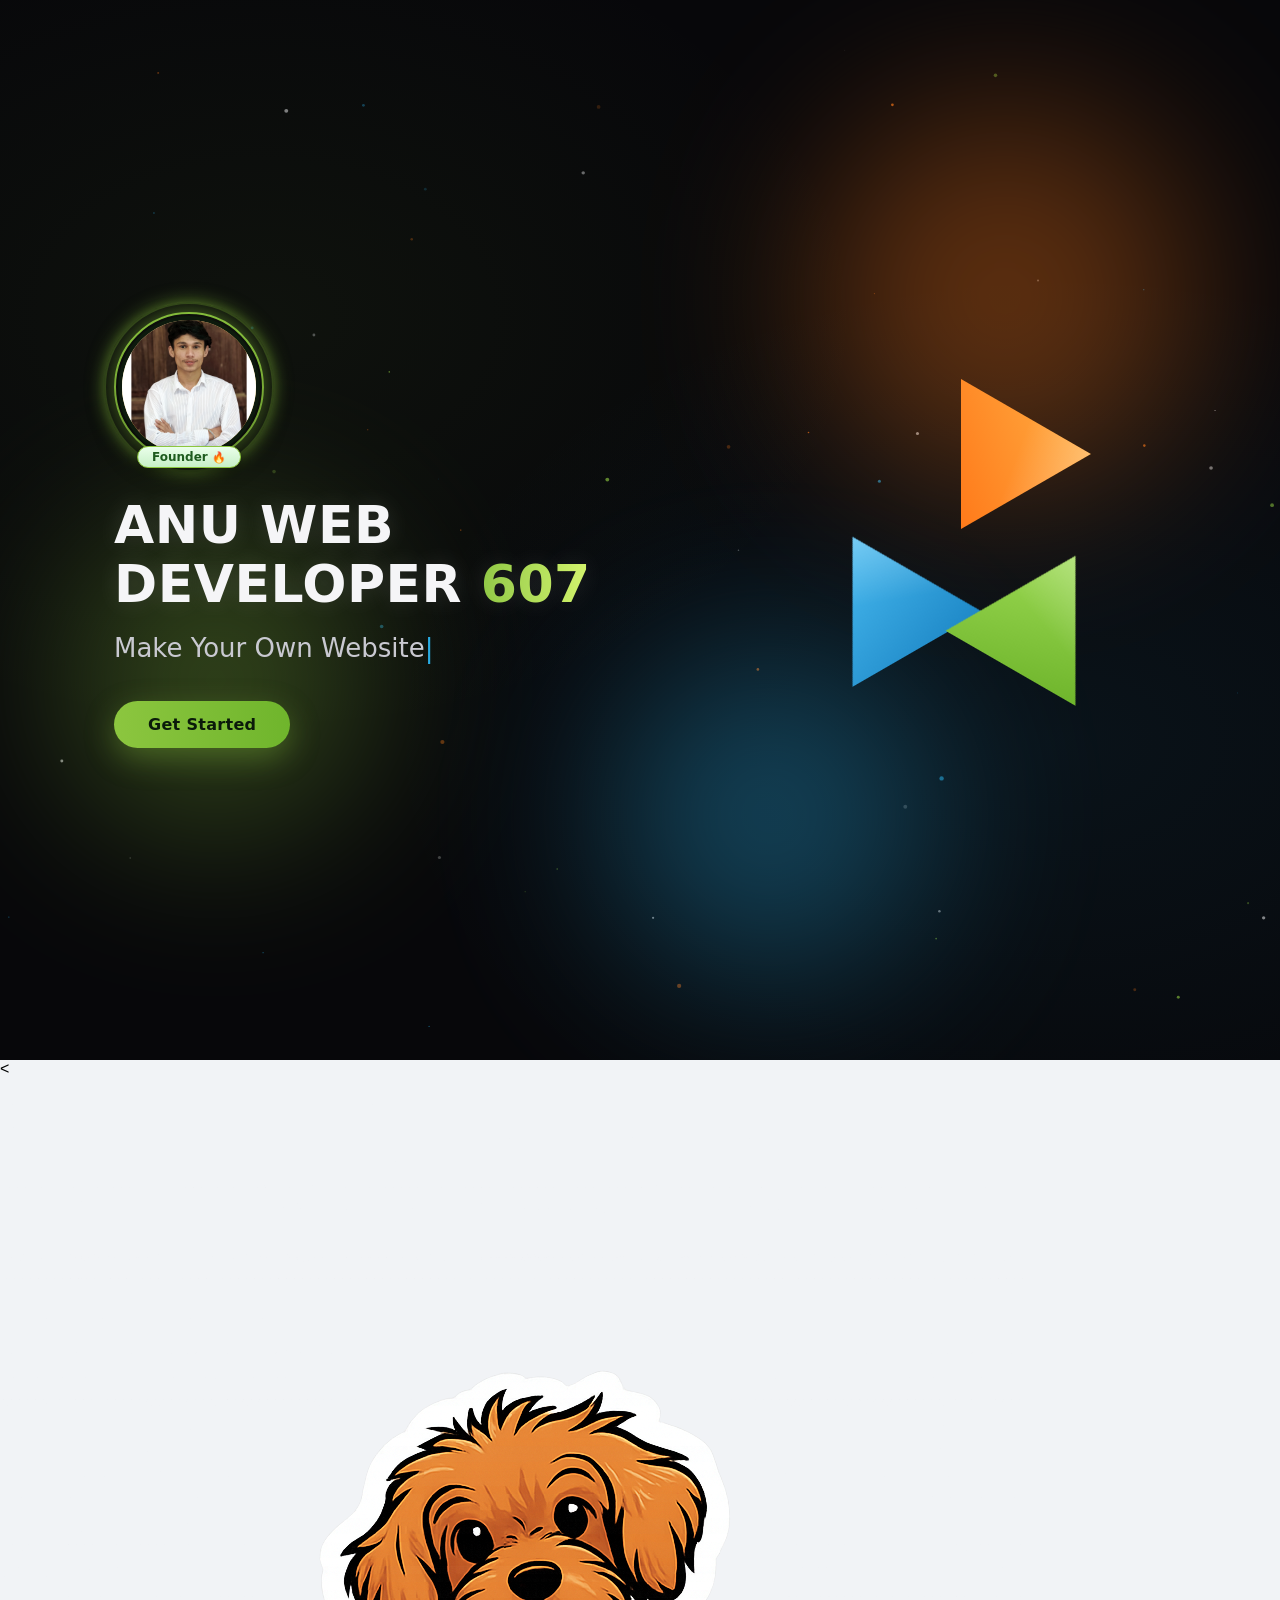
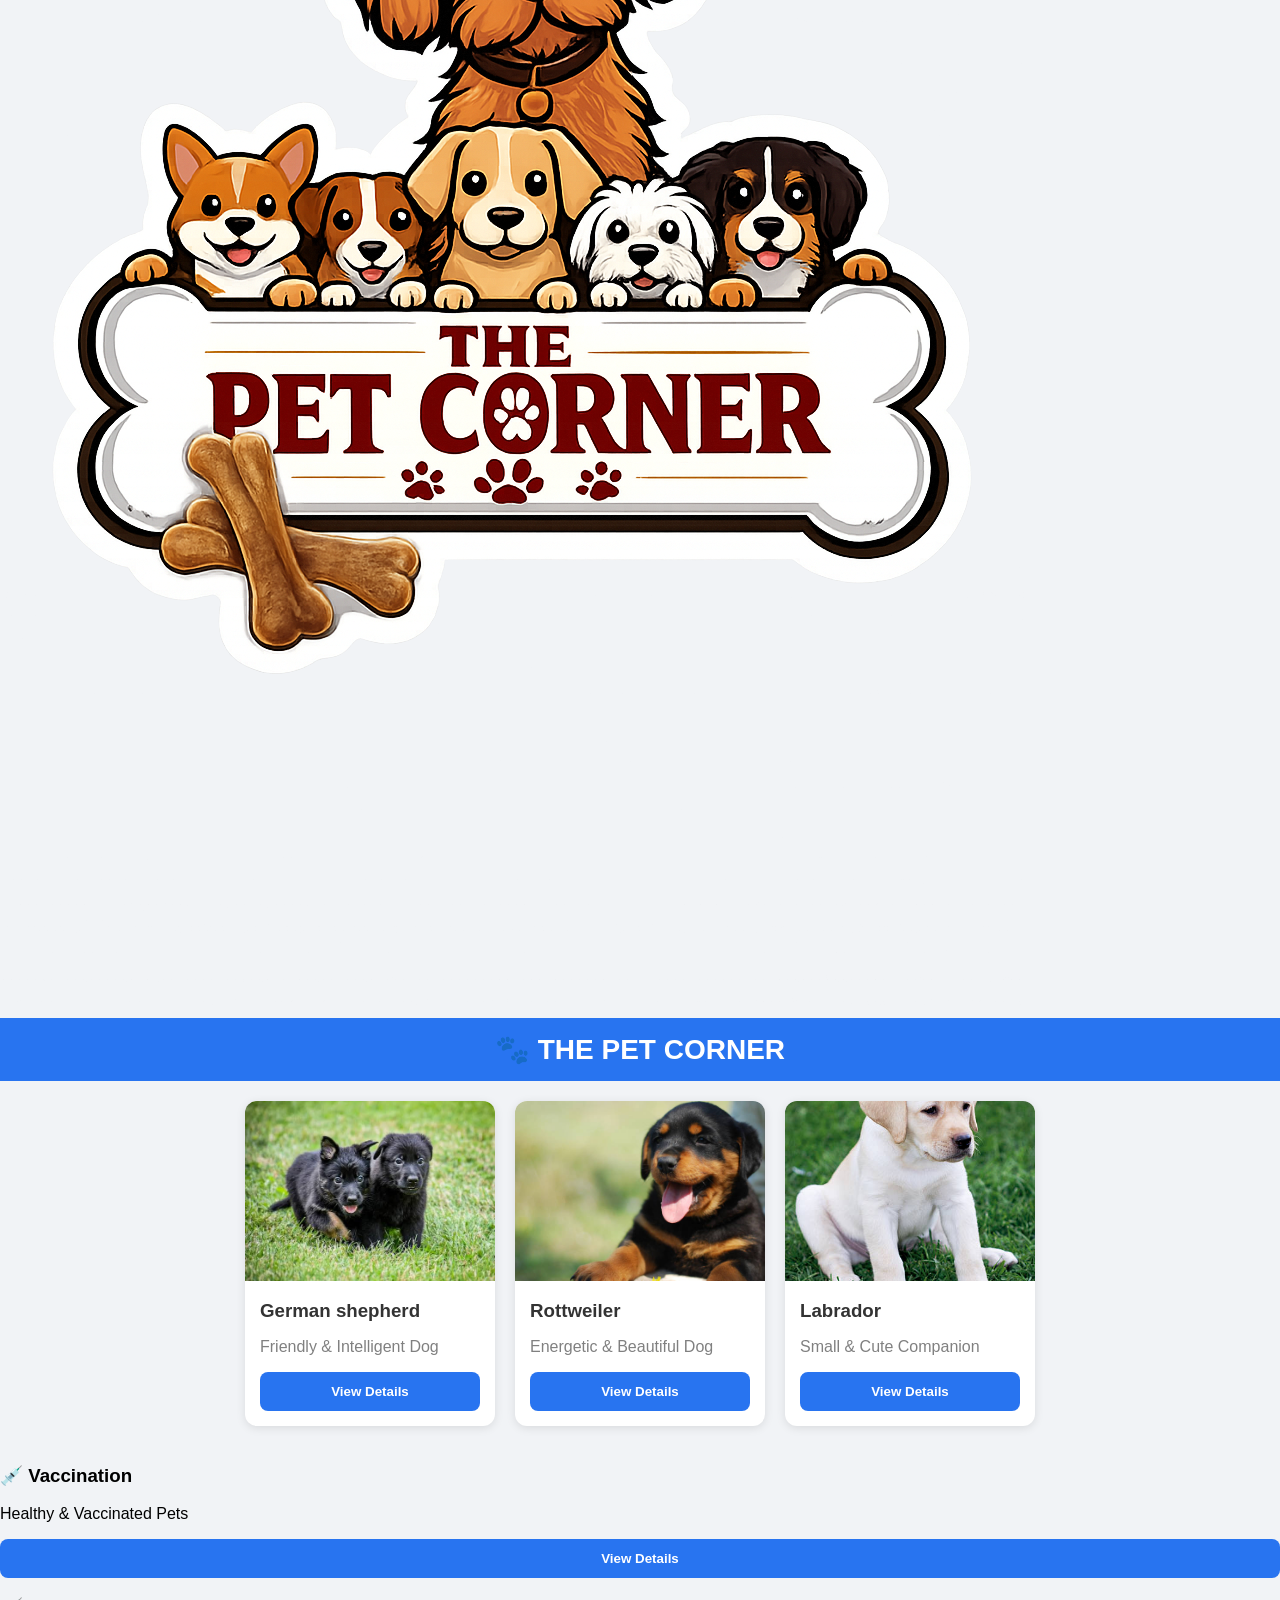
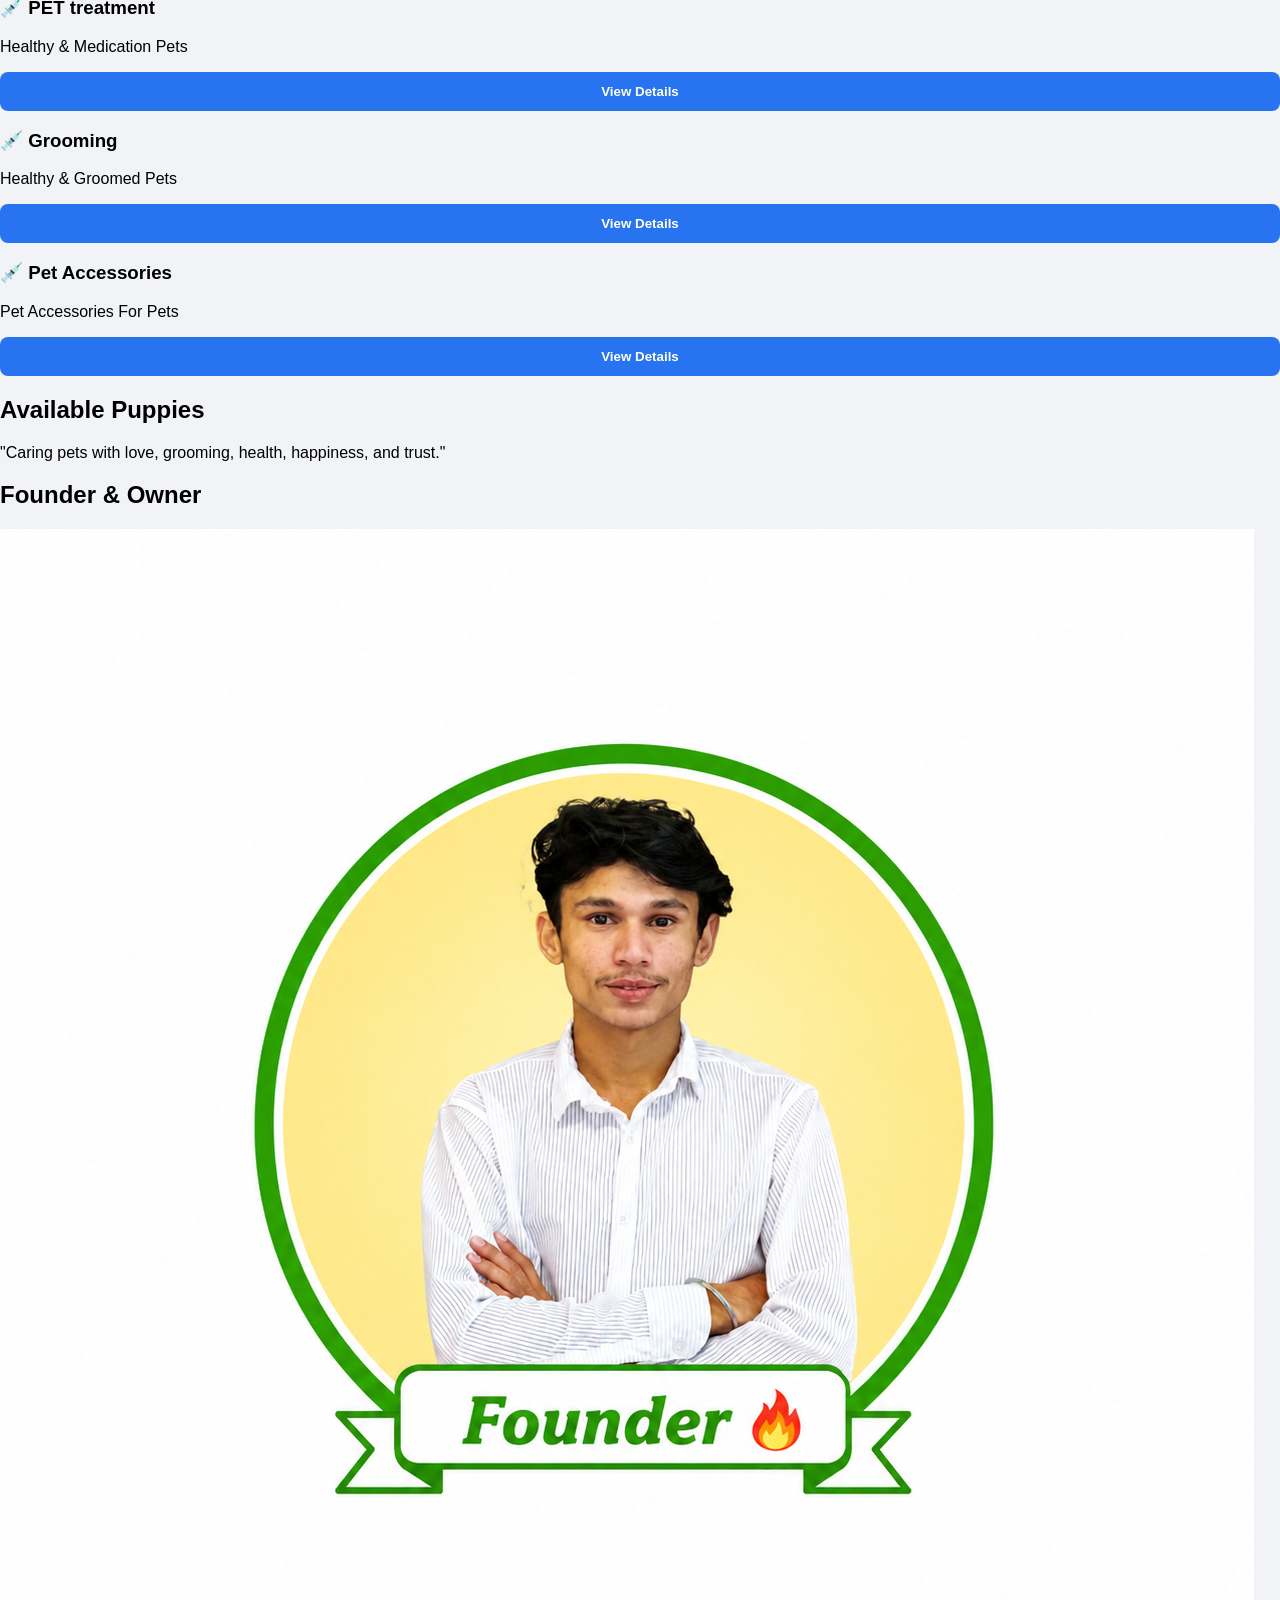
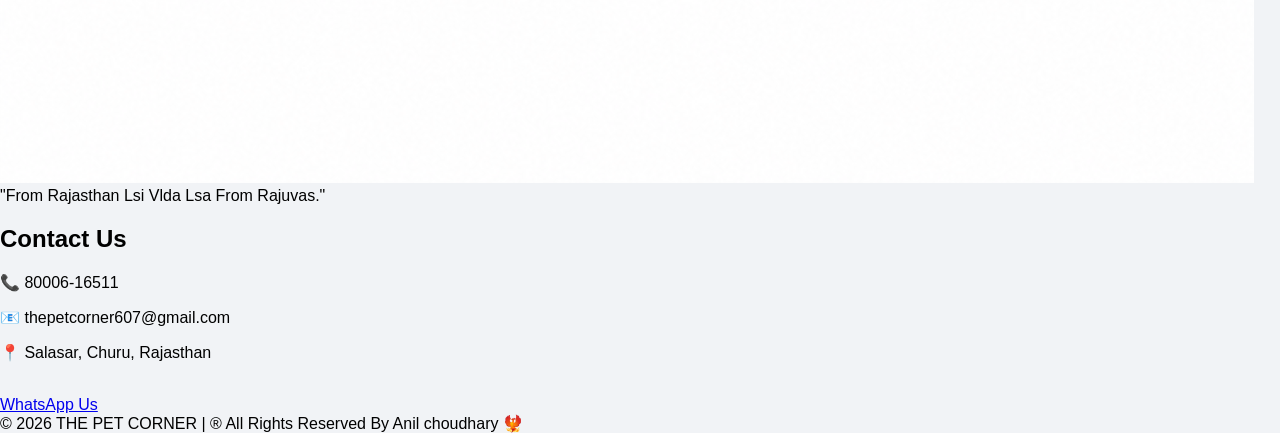
==== commit e9deb961: "Update avatar image source in index.html" ====
--- a/index.html
+++ b/index.html
@@ -19,7 +19,7 @@
         <div class="anu-hero__ring"></div>
         <div class="anu-hero__ring anu-hero__ring--2"></div>
         <div class="anu-hero__avatar">
-          <img src="avatar.png" alt="Founder" onerror="this.style.display='none'">
+          <img src="images/IMG_20260212_025042_203.webp" alt="Founder" onerror="this.style.display='none'">
         </div>
         <div class="anu-hero__badge">Founder <span class="anu-hero__fire">🔥</span></div>
       </div>
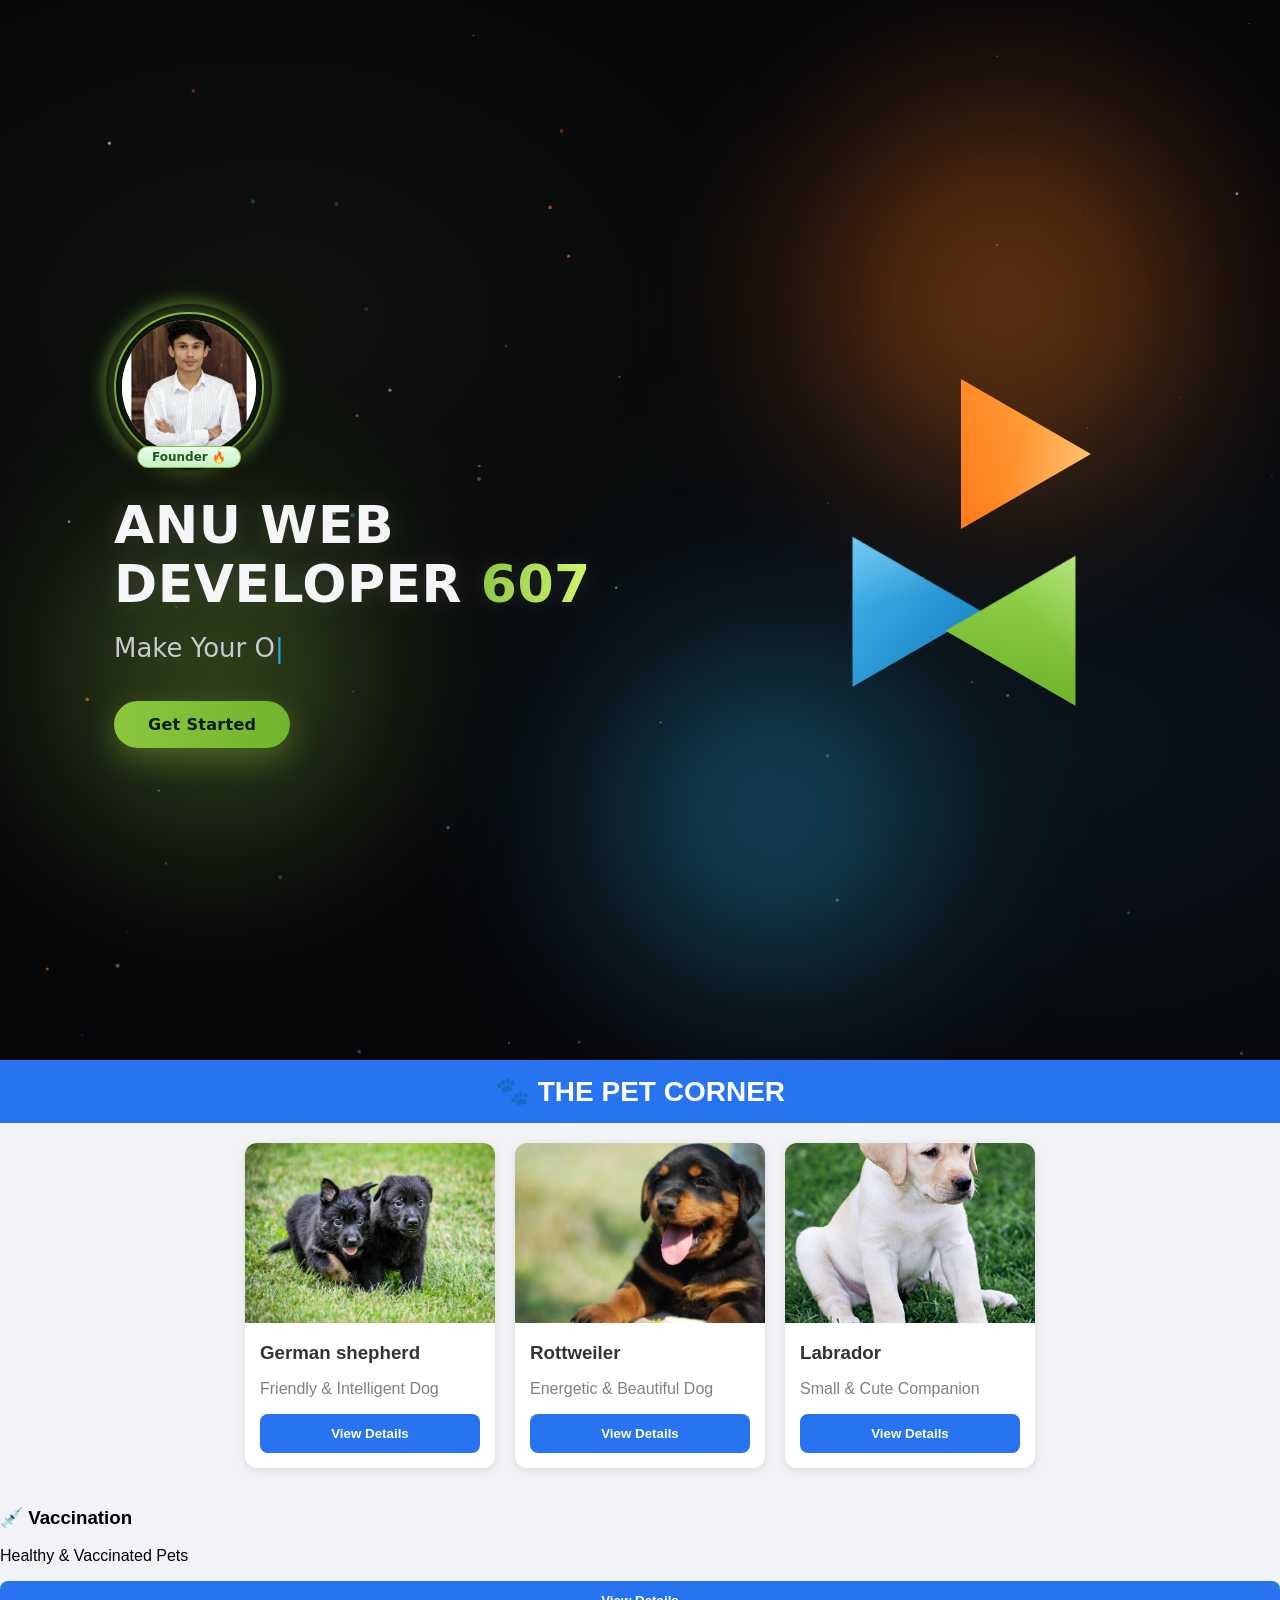
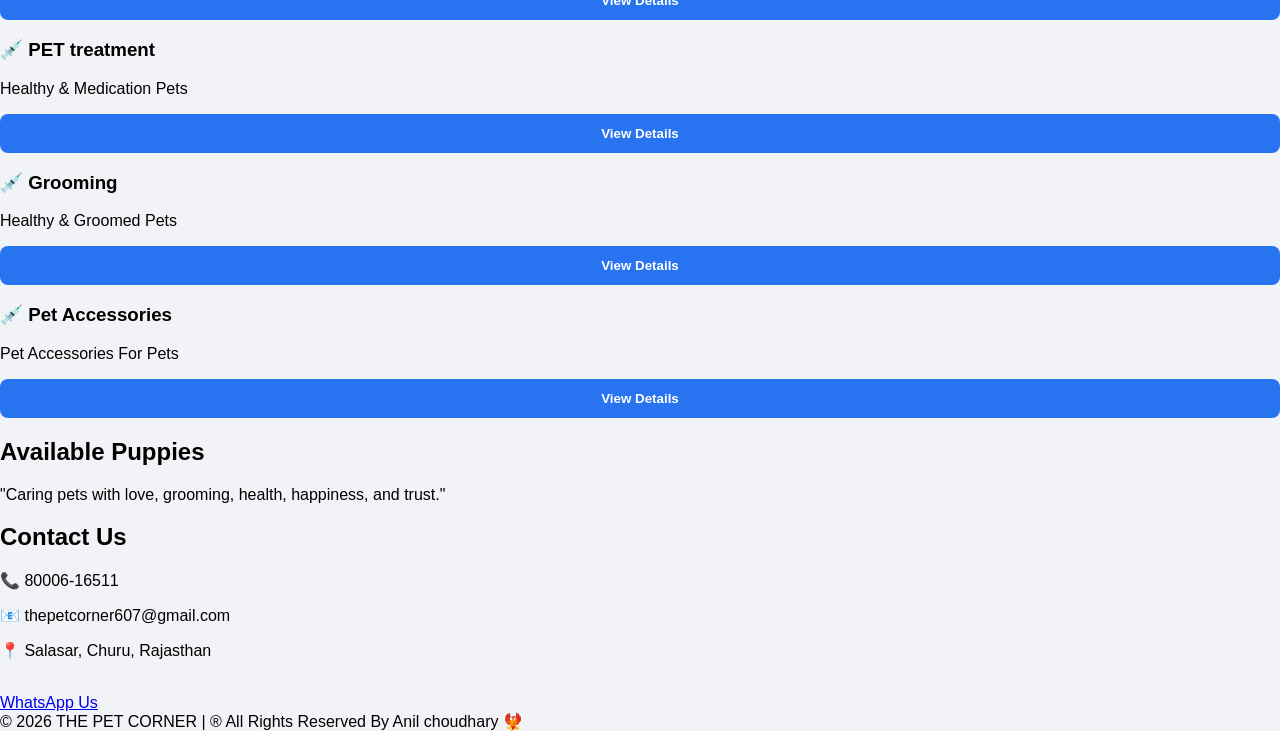
==== commit 6ba3a996: "Remove banner and founder sections from index.html Removed unused banner and founder sections from i" ====
--- a/index.html
+++ b/index.html
@@ -57,13 +57,6 @@
 <script src="hero.js"></script>
 </body>
 </html>
-
-
-<<section class="banner">
-
-<img src="images/file_00000000352c72088e2aa1fa231c0dc7.png">
-
-</section>
 
 
 <!DOCTYPE html>
@@ -328,15 +321,6 @@
 
 <section class="gallery">
 
-<h2>Founder & Owner</h2>
-
-<div class="images">
-
-<img src="logo/file_000000001bac720b96f22aa8c407ec37.png">
-"From Rajasthan Lsi Vlda Lsa From Rajuvas."
-
-</div>
-
 </section>
 
 <section class="contact">
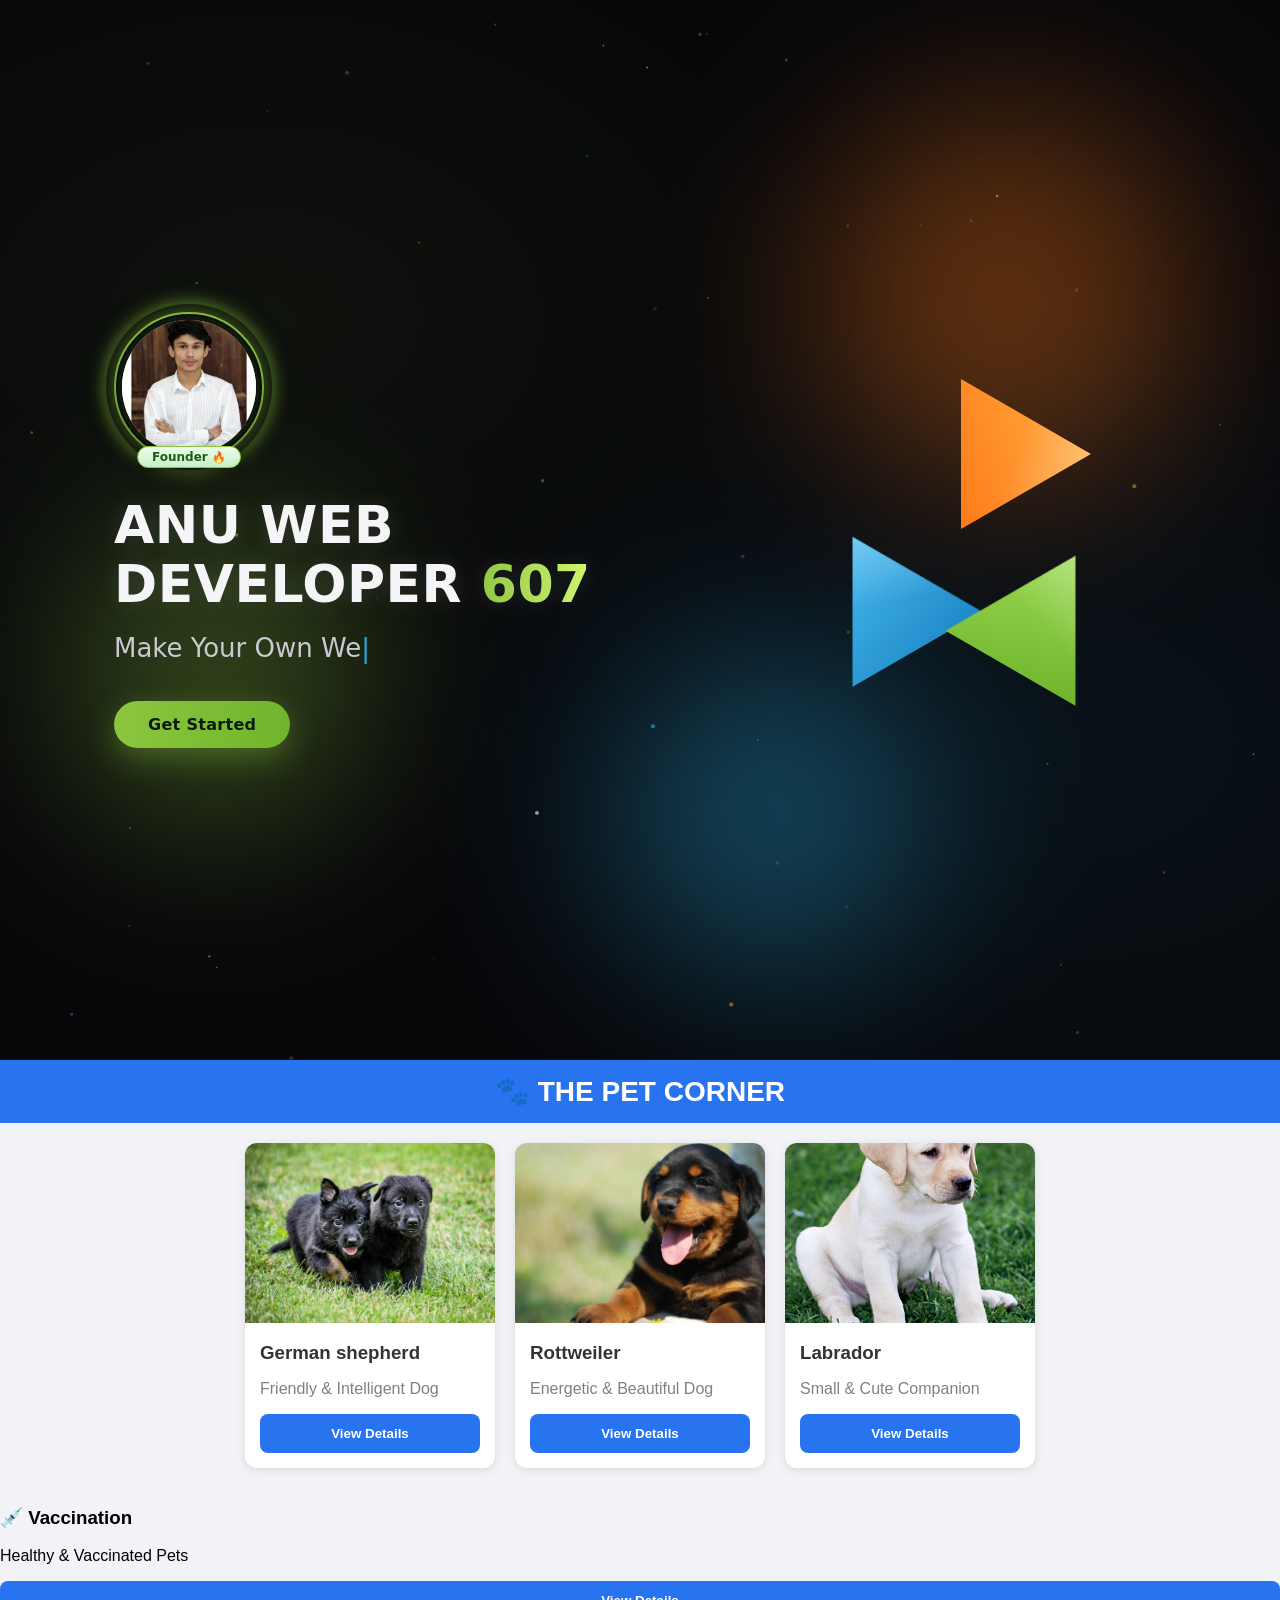
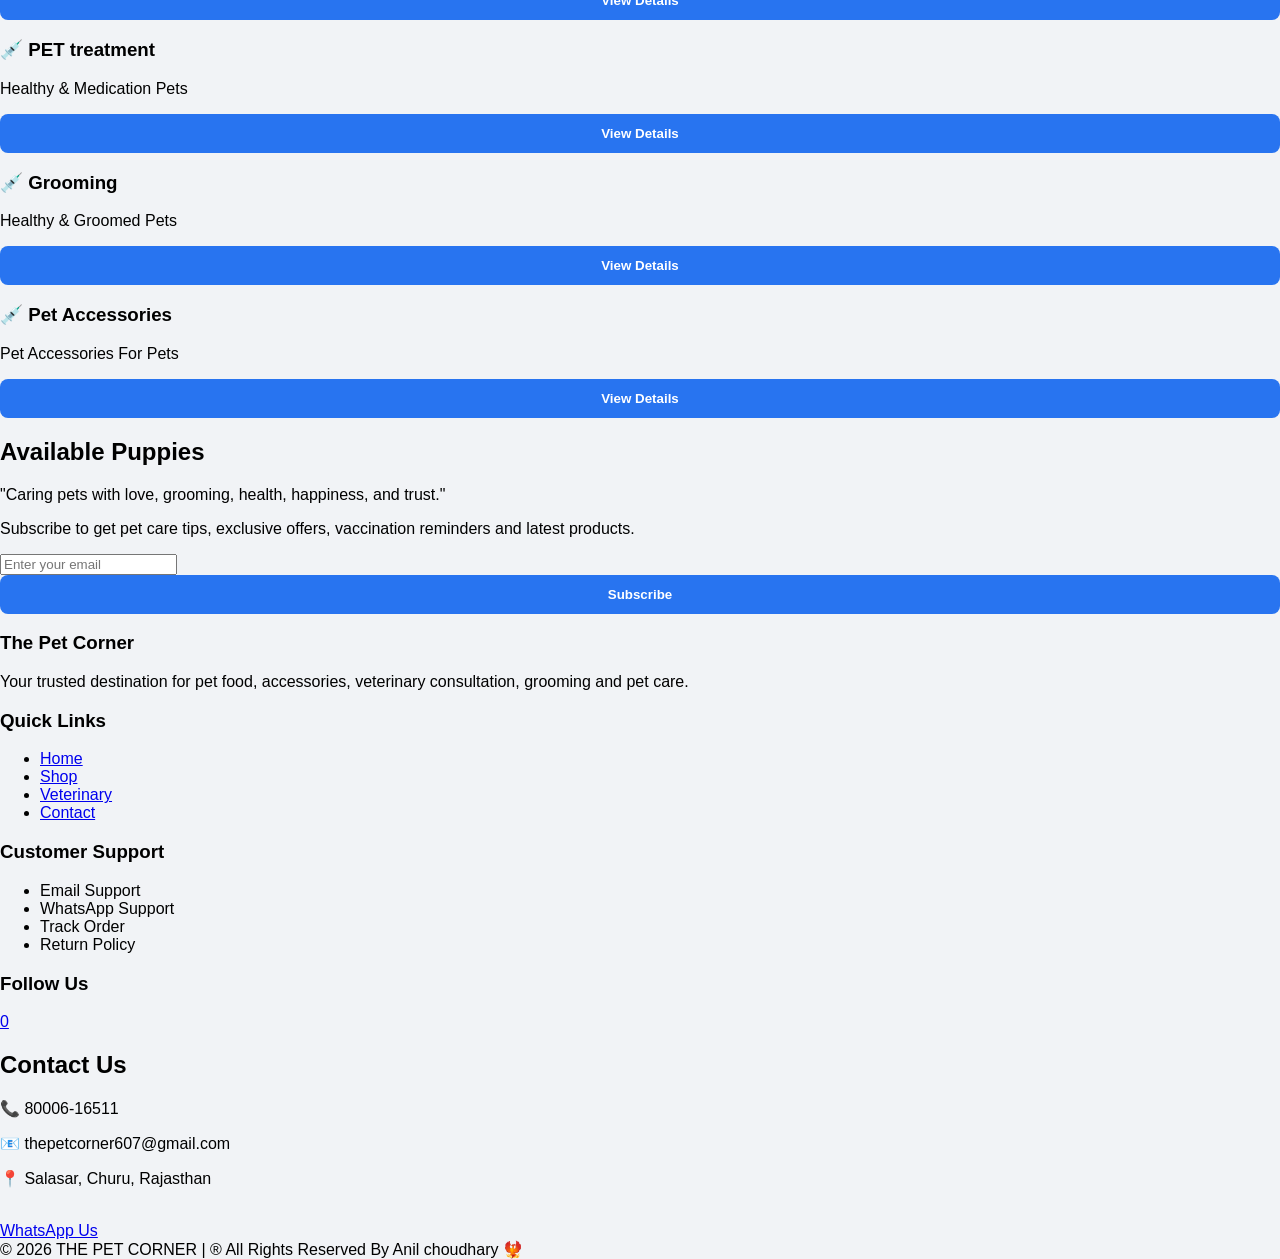
==== commit 1be4892f: "Add newsletter form and footer sections Added a newsletter subscription form and footer content." ====
--- a/index.html
+++ b/index.html
@@ -322,6 +322,91 @@
 <section class="gallery">
 
 </section>
+        <p>
+            Subscribe to get pet care tips, exclusive offers,
+            vaccination reminders and latest products.
+        </p>
+
+        <form class="newsletter-form">
+
+            <input type="email"
+            placeholder="Enter your email">
+
+            <button type="submit">
+                Subscribe
+            </button>
+
+        </form>
+
+    </div>
+
+</section>
+
+<!-- =========================
+FOOTER
+========================= -->
+
+<footer class="footer">
+
+    <div class="footer-grid">
+
+        <div>
+
+            <h3>The Pet Corner</h3>
+
+            <p>
+                Your trusted destination for pet food,
+                accessories, veterinary consultation,
+                grooming and pet care.
+            </p>
+
+        </div>
+
+        <div>
+
+            <h3>Quick Links</h3>
+
+            <ul>
+                <li><a href="#">Home</a></li>
+                <li><a href="#">Shop</a></li>
+                <li><a href="#">Veterinary</a></li>
+                <li><a href="#">Contact</a></li>
+            </ul>
+
+        </div>
+
+        <div>
+
+            <h3>Customer Support</h3>
+
+            <ul>
+                <li>Email Support</li>
+                <li>WhatsApp Support</li>
+                <li>Track Order</li>
+                <li>Return Policy</li>
+            </ul>
+
+        </div>
+
+        <div>
+
+            <h3>Follow Us</h3>
+
+            <div class="social-icons">
+
+                <a href="cart.html" class="cart-icon">
+
+<i class="fa-solid fa-cart-shopping"></i>
+
+<span class="cart-count">0</span>
+
+</a>
+            </div>
+
+        </div>
+
+    </div>
+  
 
 <section class="contact">
 
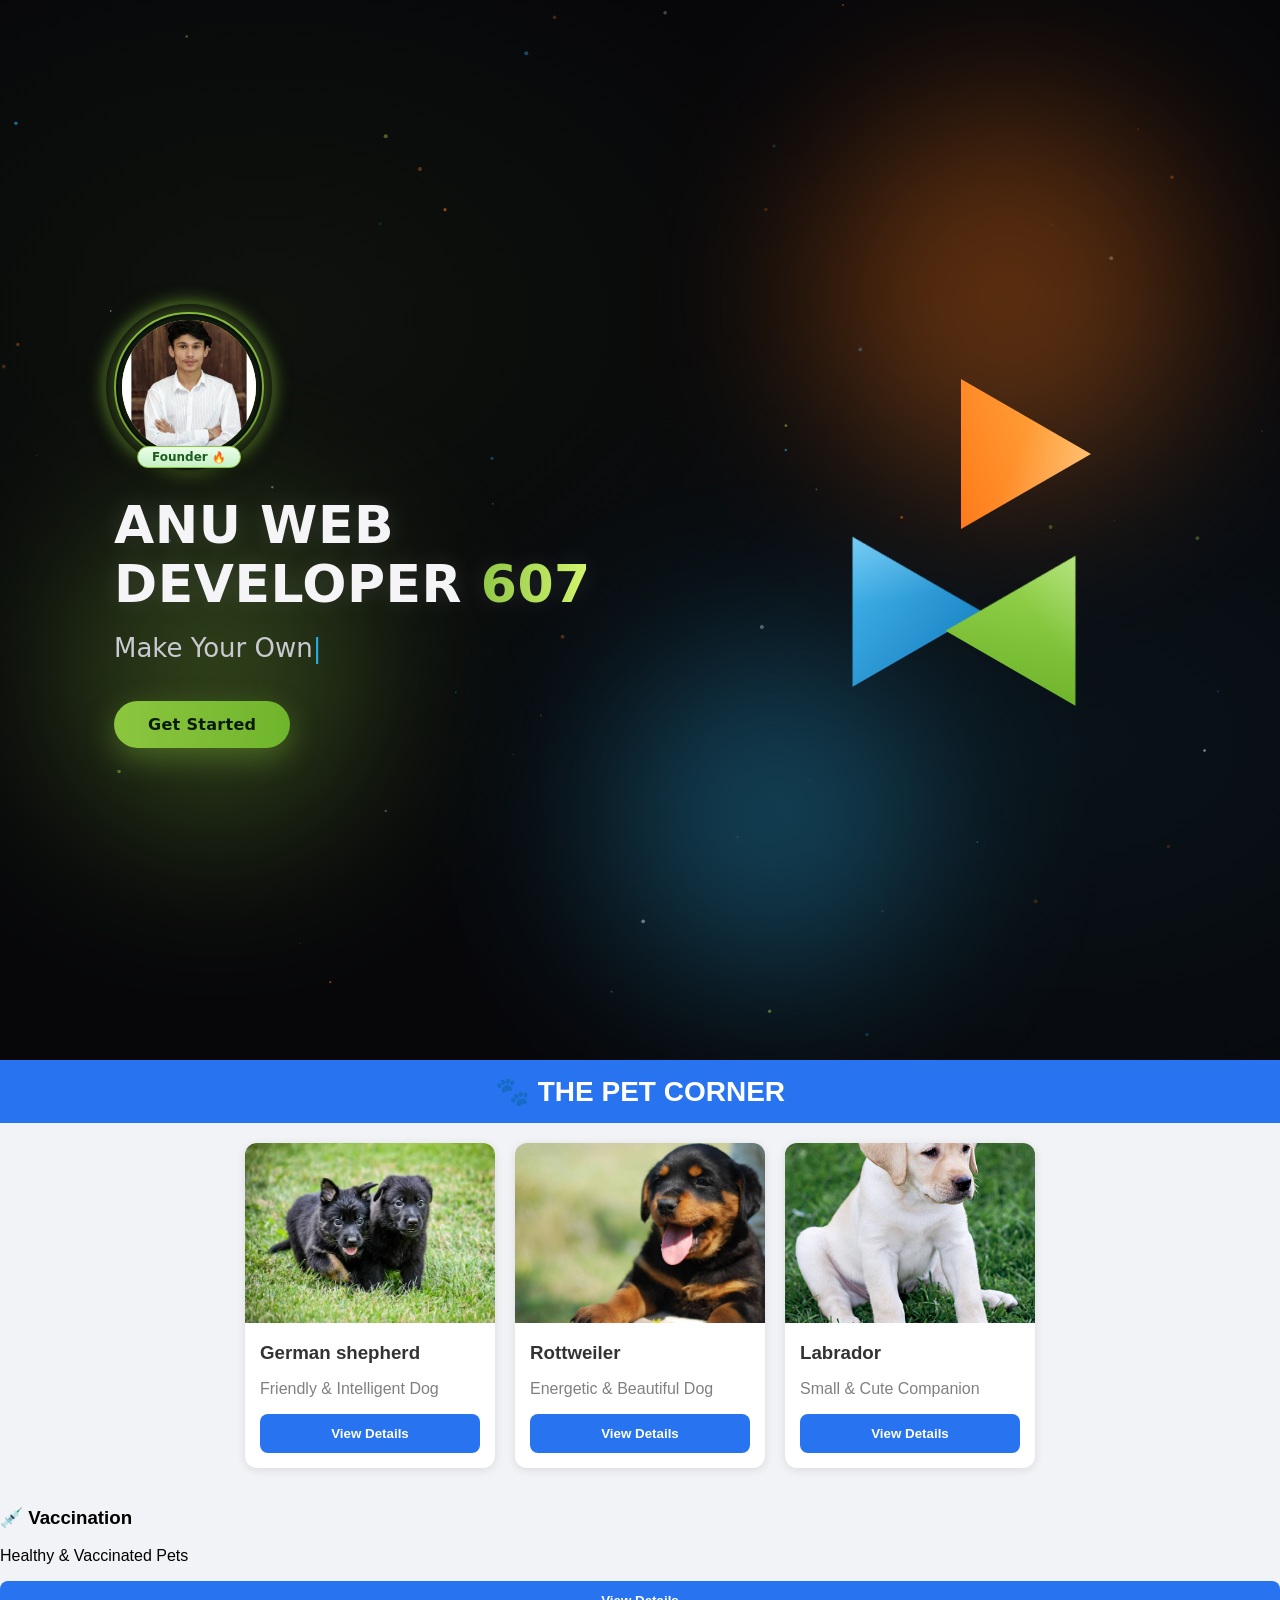
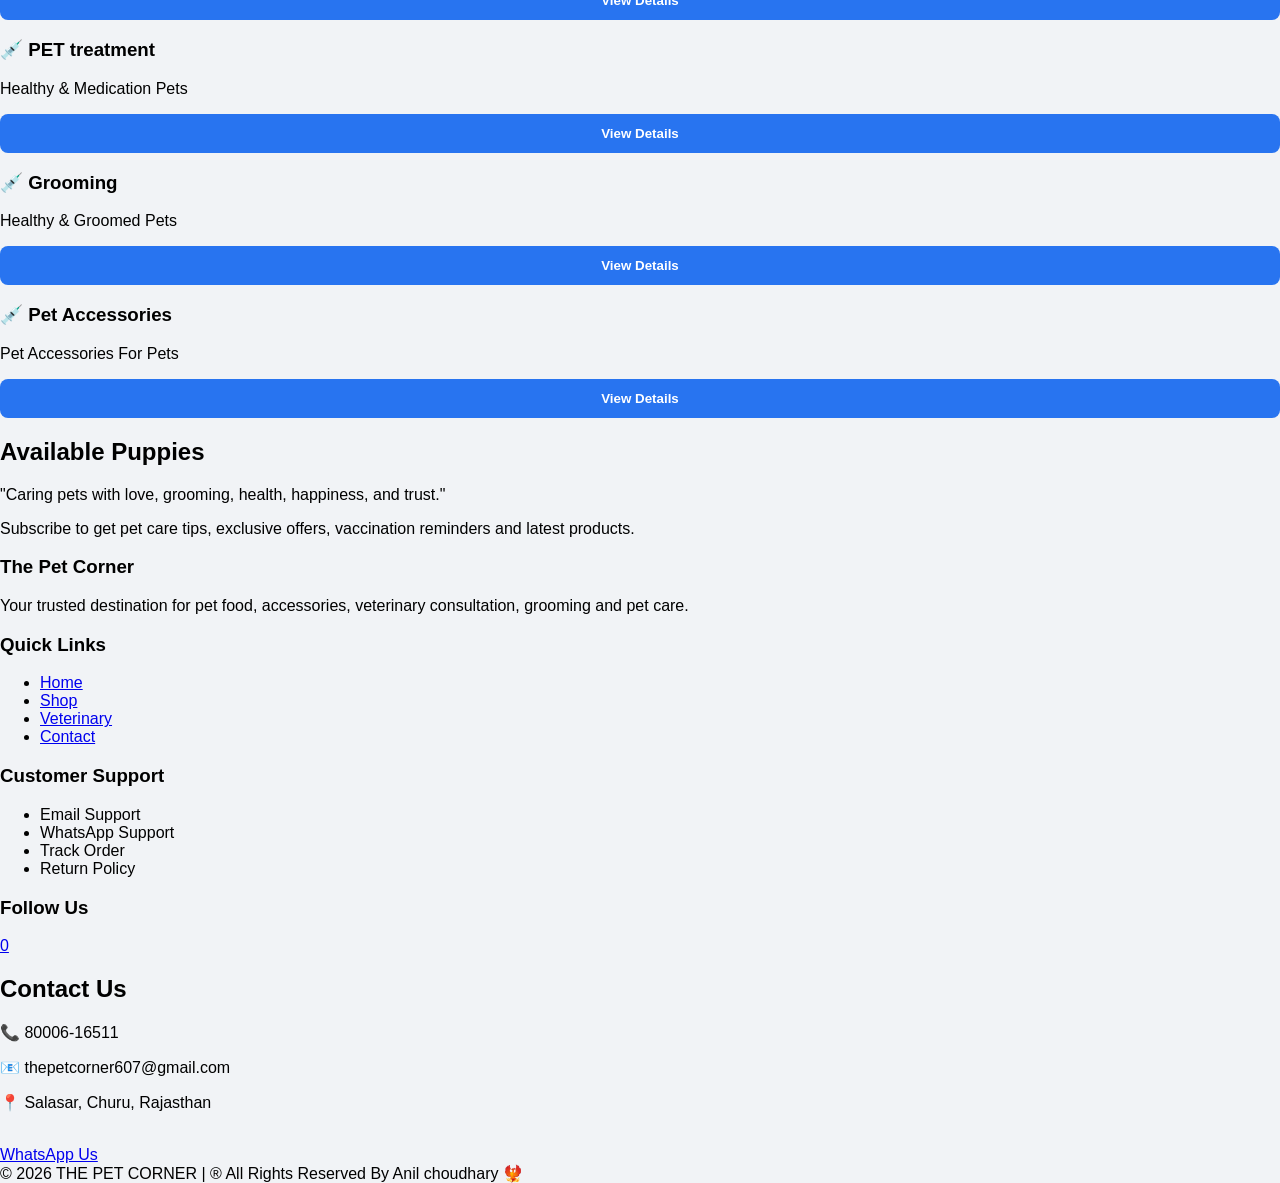
==== commit 1e18bb9c: "Remove newsletter subscription form Removed the newsletter subscription form from the HTML." ====
--- a/index.html
+++ b/index.html
@@ -327,15 +327,6 @@
             vaccination reminders and latest products.
         </p>
 
-        <form class="newsletter-form">
-
-            <input type="email"
-            placeholder="Enter your email">
-
-            <button type="submit">
-                Subscribe
-            </button>
-
         </form>
 
     </div>
